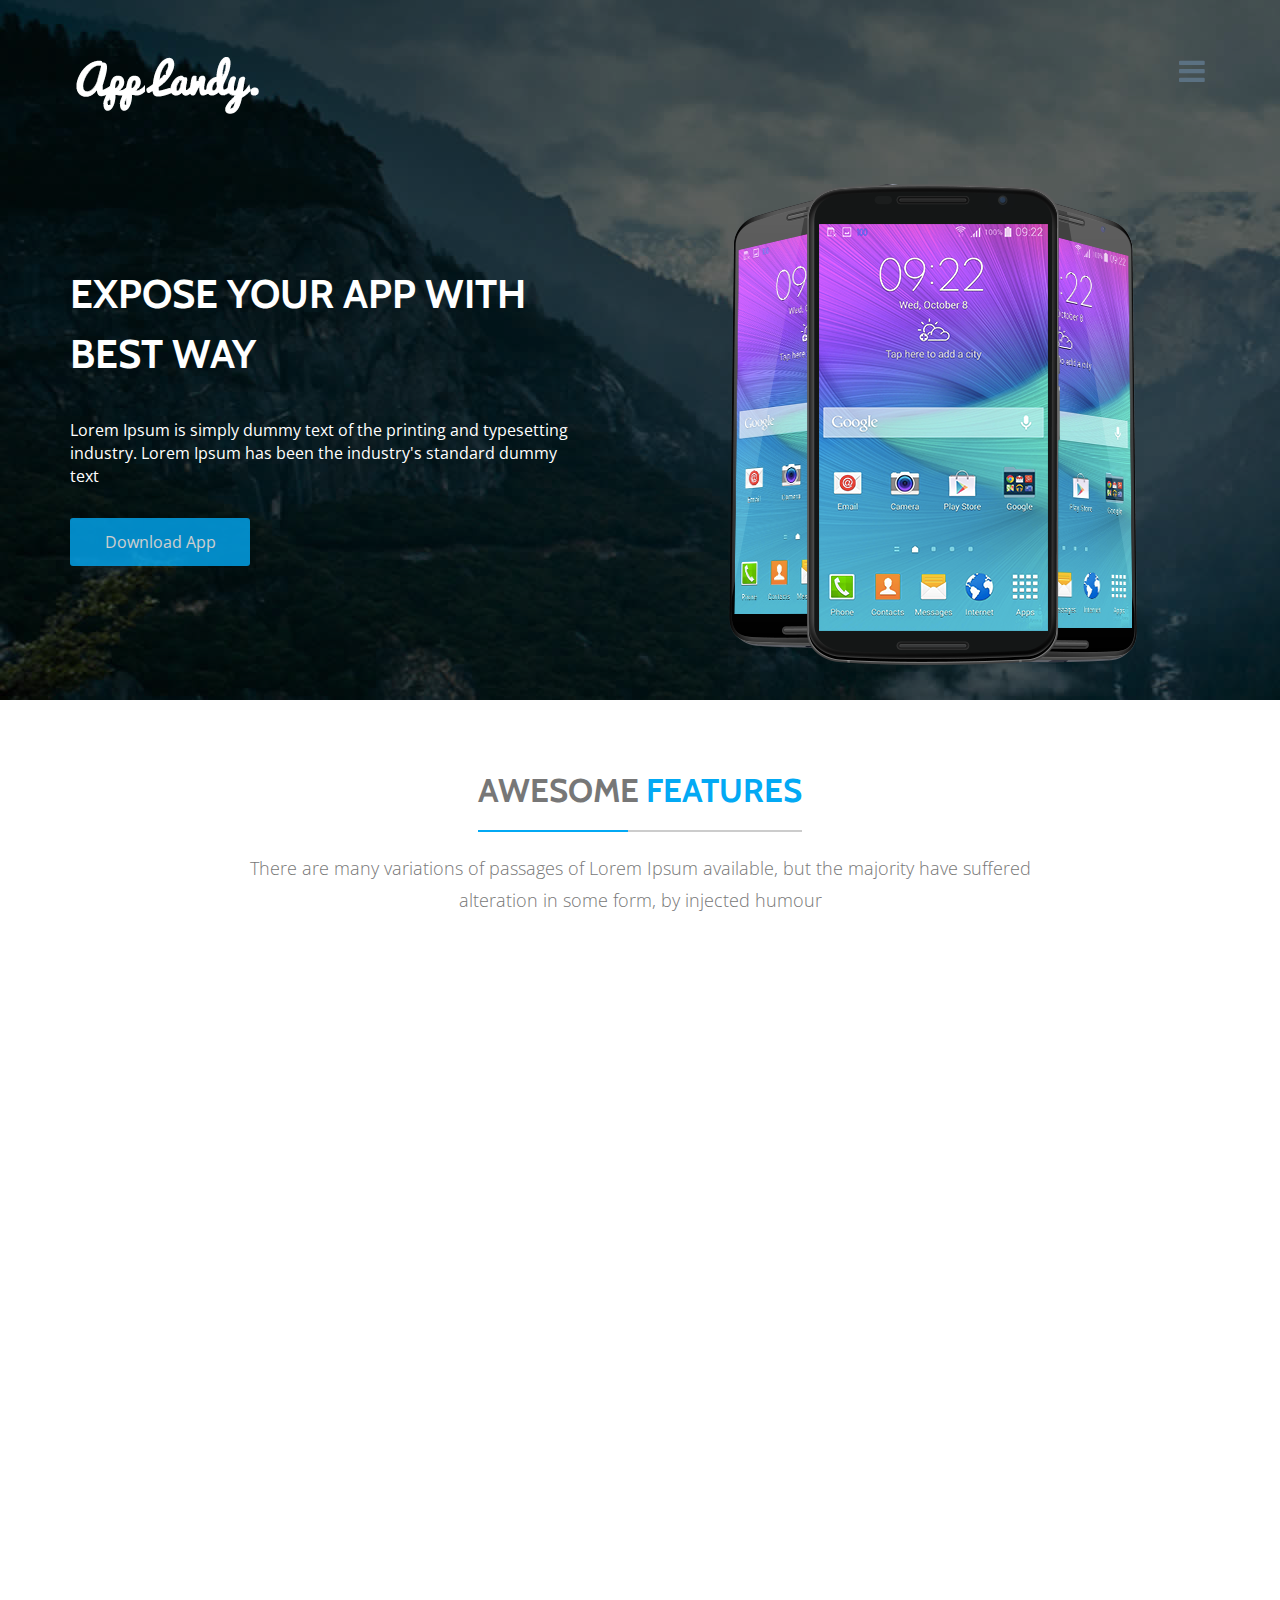
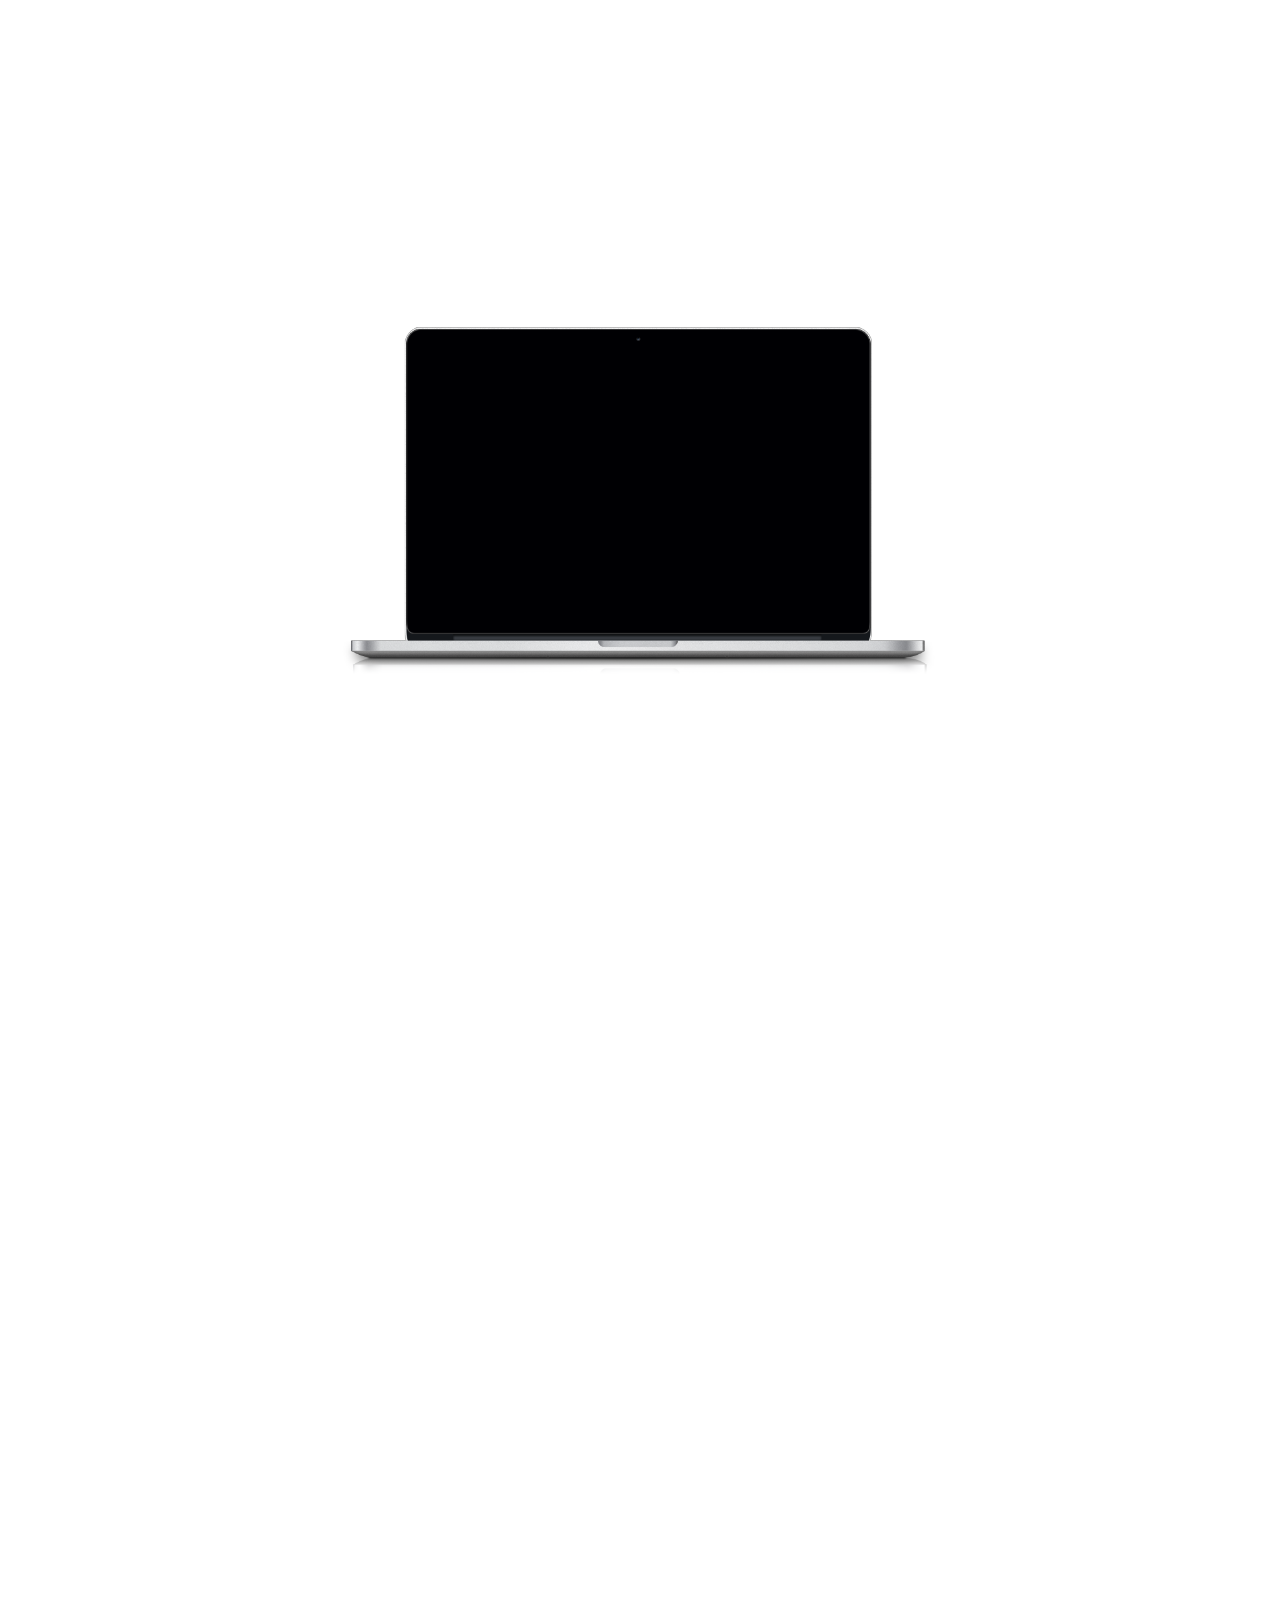
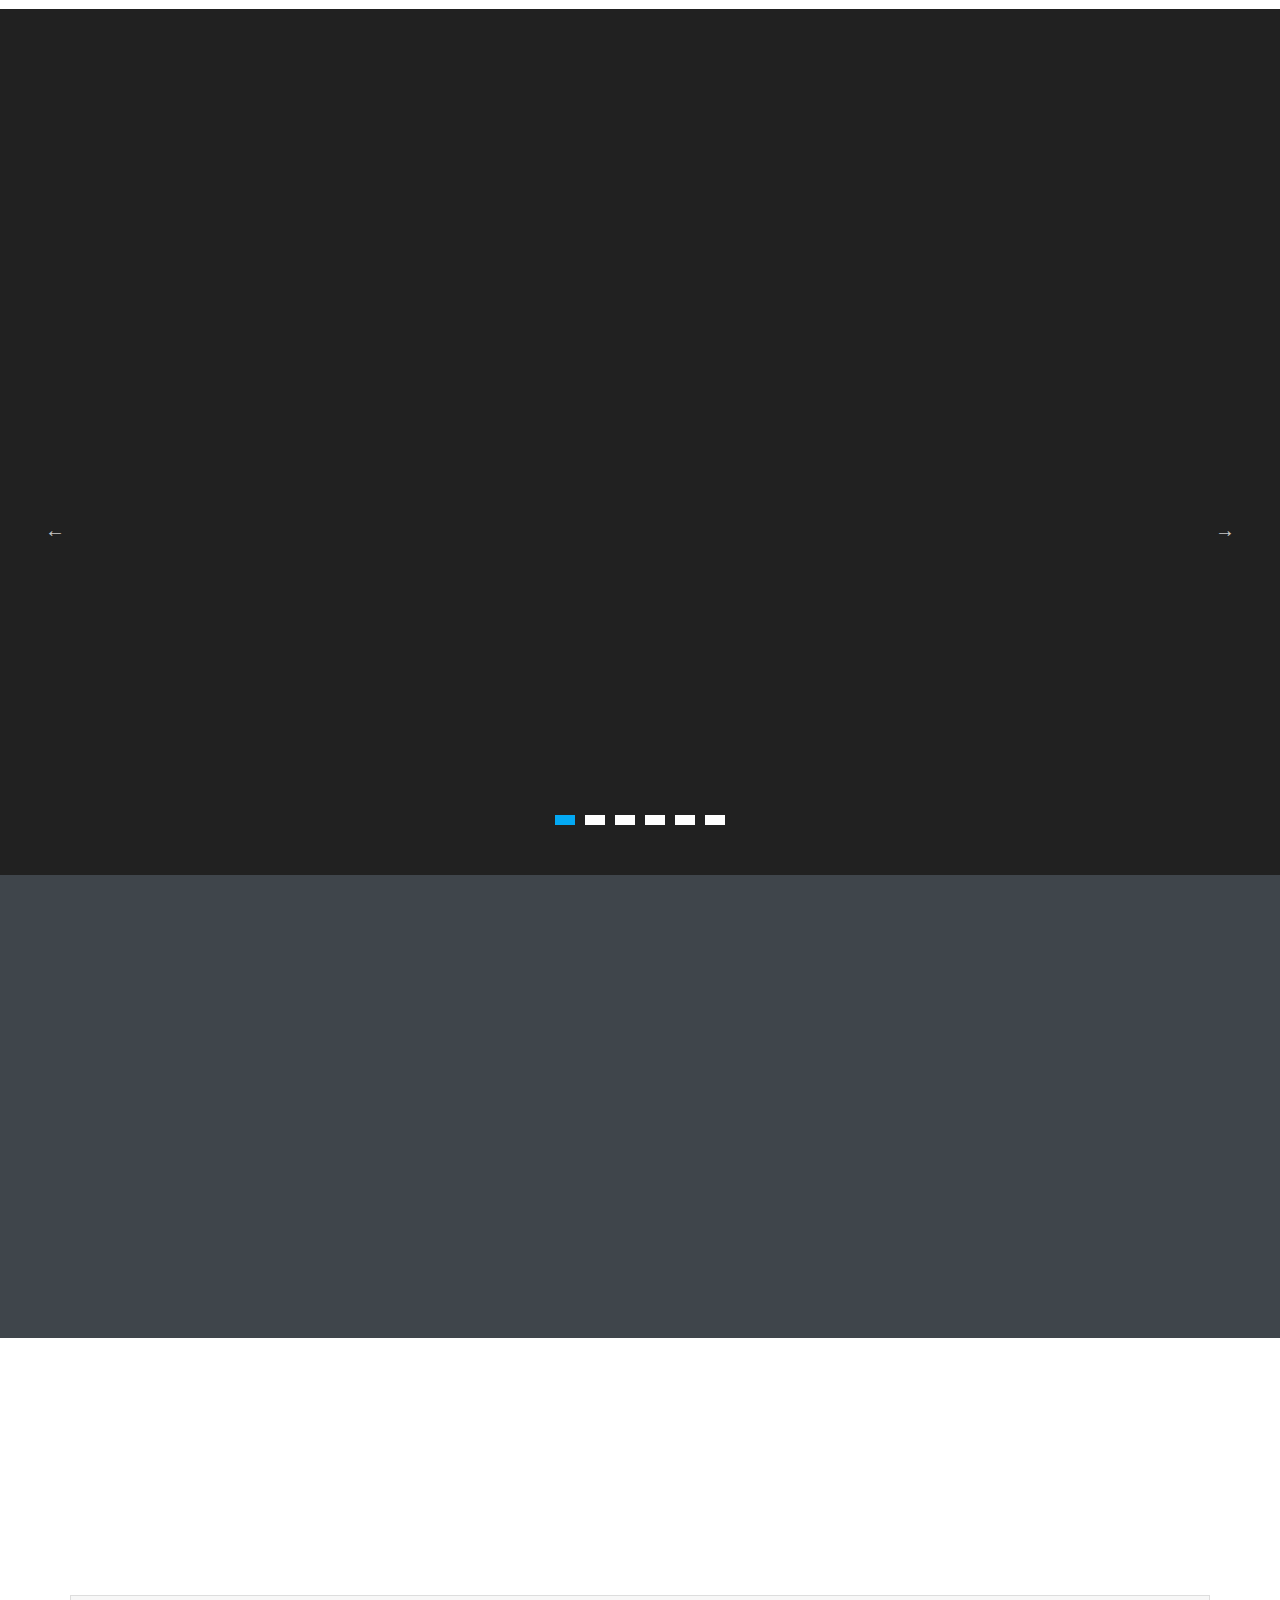
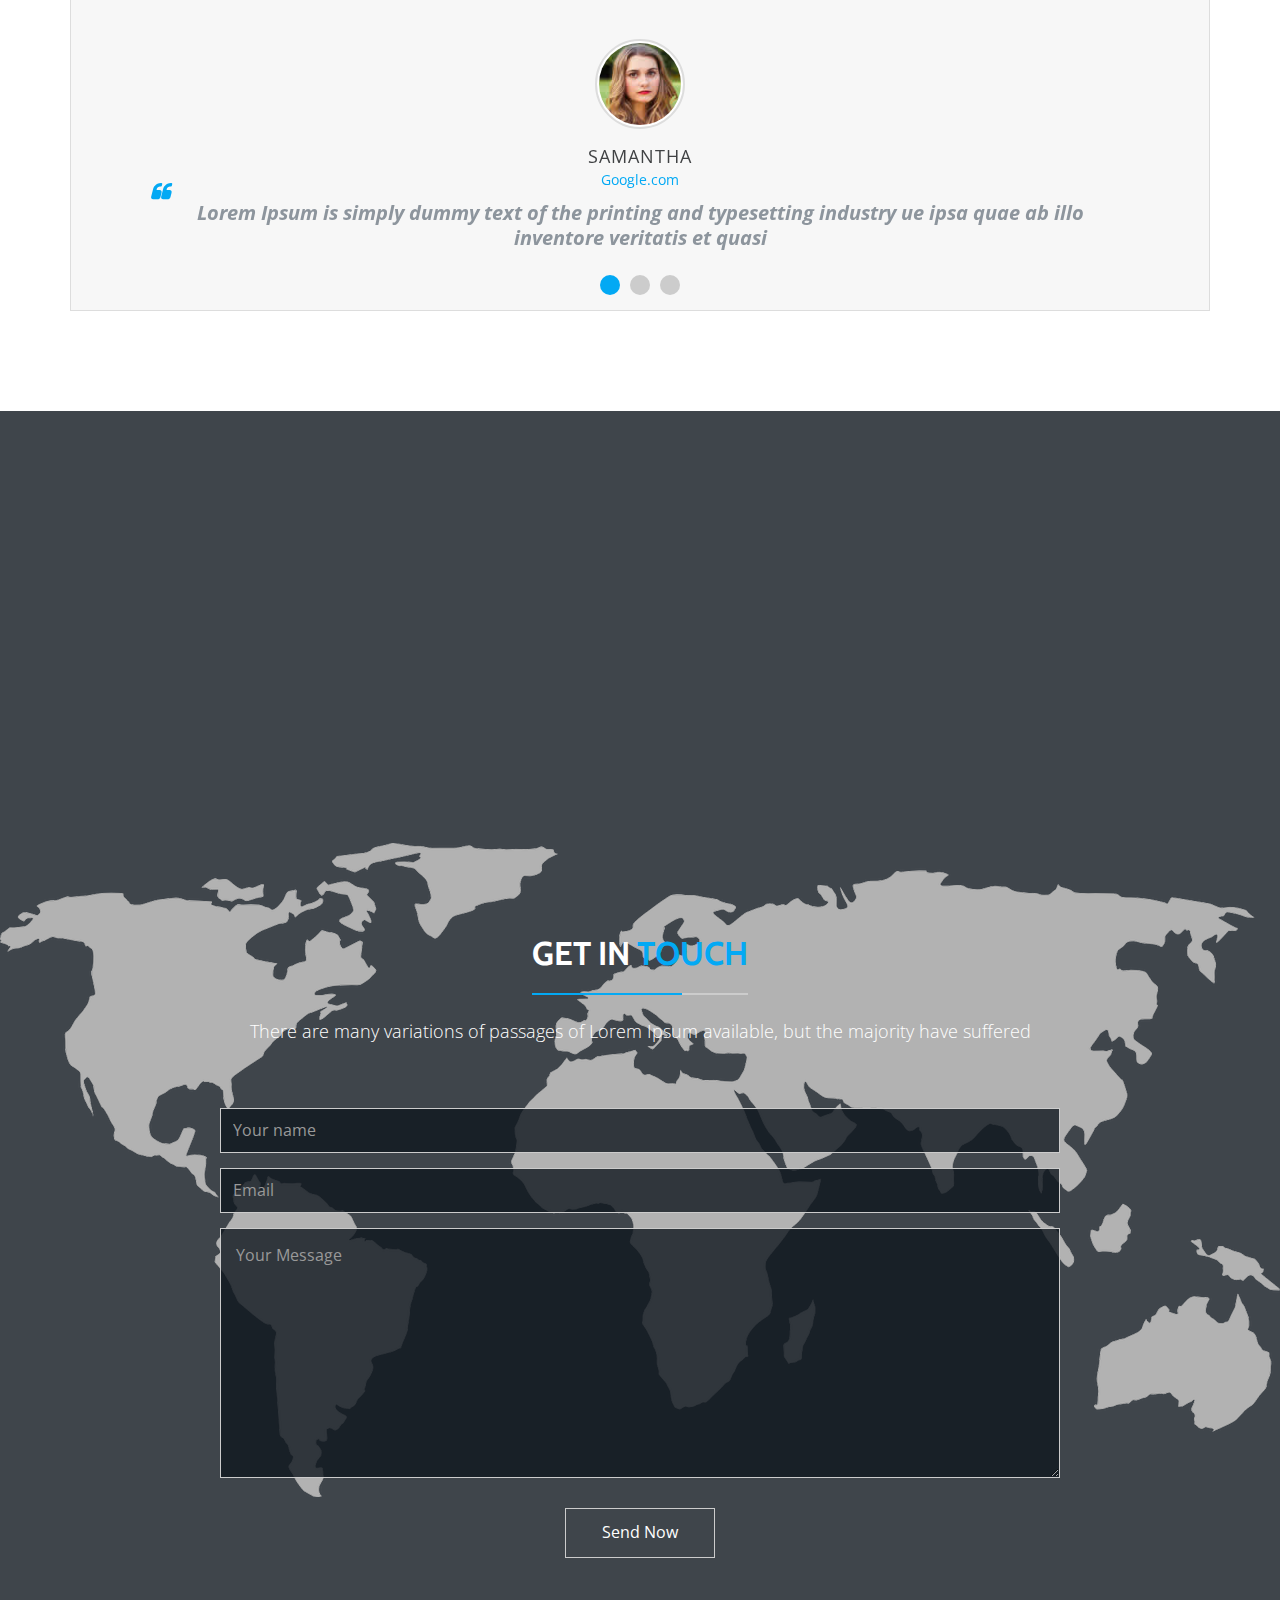
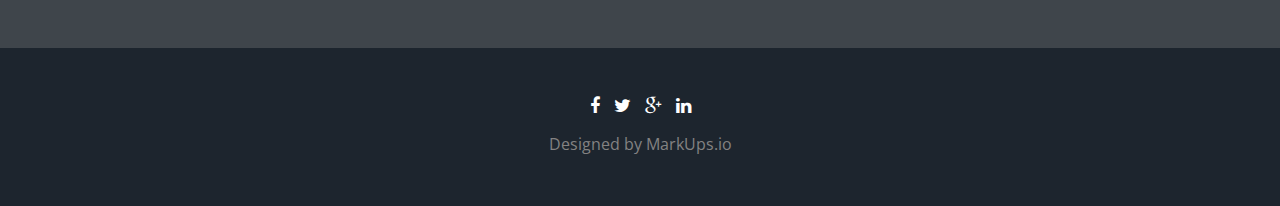
==== index.html @ a1ae4d7c "Pagina Base - Plantilla de RetroMath" ====
<!DOCTYPE html>
<html lang="en">
  <head>
    <meta charset="utf-8">
    <meta http-equiv="X-UA-Compatible" content="IE=edge">
    <meta name="viewport" content="width=device-width, initial-scale=1">
    <!-- The above 3 meta tags *must* come first in the head; any other head content must come *after* these tags -->
    <title>RetroMath: Home</title>
    <!-- Favicon -->
    <link rel="shortcut icon" type="image/icon" href="assets/images/favicon.ico"/>
    <!-- Font Awesome -->
    <link href="assets/css/font-awesome.css" rel="stylesheet">
    <!-- Bootstrap -->
    <link href="assets/css/bootstrap.css" rel="stylesheet">    
    <!-- Slick slider -->
    <link rel="stylesheet" type="text/css" href="assets/css/slick.css"/> 
    <!-- Fancybox slider -->
    <link rel="stylesheet" href="assets/css/jquery.fancybox.css" type="text/css" media="screen" /> 
    <!-- Animate css -->
    <link rel="stylesheet" type="text/css" href="assets/css/animate.css"/>  
     <!-- Theme color -->
    <link id="switcher" href="assets/css/theme-color/default-theme.css" rel="stylesheet">

    <!-- Main Style -->
    <link href="style.css" rel="stylesheet">

    <!-- Fonts -->

    <!-- Open Sans for body font -->
    <link href='https://fonts.googleapis.com/css?family=Open+Sans' rel='stylesheet' type='text/css'>
    <!-- Cabin for Title -->
    <link href='https://fonts.googleapis.com/css?family=Cabin' rel='stylesheet' type='text/css'>
    <!-- Pacifico for Logo   -->
    <link href='https://fonts.googleapis.com/css?family=Pacifico' rel='stylesheet' type='text/css'>
    <!-- HTML5 shim and Respond.js for IE8 support of HTML5 elements and media queries -->
    <!-- WARNING: Respond.js doesn't work if you view the page via file:// -->
    <!--[if lt IE 9]>
      <script src="https://oss.maxcdn.com/html5shiv/3.7.2/html5shiv.min.js"></script>
      <script src="https://oss.maxcdn.com/respond/1.4.2/respond.min.js"></script>
    <![endif]-->
  </head>
  <body>  

  <!-- BEGAIN PRELOADER -->
  <div id="preloader">
    <div id="status">&nbsp;</div>
  </div>
  <!-- END PRELOADER -->

  
  <!-- Start menu area -->
  <div class="nav-area">      
    <a id="menu-btn" href="#"><i class="fa fa-bars"></i></a>
    <nav class="main-nav" id="main-menu">
      <span class="fa fa-remove" id="close"></span>
      <ul>  
        <li> <a href="#header"><i class="fa fa-home"></i><span>Home</span></a></li>
        <li><a href="#features"><i class="fa fa-server"></i><span>Features</span></a></li>
        <li><a href="#howit-works"><i class="fa fa-hourglass"></i><span>How it Works</span></a></li>
        <li><a href="#pricing-table"><i class="fa fa-usd"></i><span>Pricing</span></a></li>
        <li><a href="#screenshot"><i class="fa fa-image"></i><span>Screenshots</span></a></li>
        <li><a href="#download-app"><i class="fa fa-download"></i><span>Download</span></a></li>
        <li><a href="#testimonial"><i class="fa fa-certificate"></i><span>Testimonials</span></a></li>
        <li><a href="#contact"><i class="fa fa-envelope-o"></i><span>Contact</span></a></li>          
      </ul>      
    </nav>
  </div>  
  <!-- End menu area -->

  <!-- Start header section --> 
  <header id="header">
    <div class="header-inner">
      <!-- Header image -->
      <img src="assets/images/header-bg.jpg" alt="img">
      <div class="overlay">
        <div class="header-content">
          <div class="container">
            <div class="row">
              <div class="col-md-12">
                <div class="header-top">
                  <!-- Start logo area -->
                  <div class="logo-area">
                    <!-- Image based logo -->
                    <a class="logo" href="index.html"><img src="assets/images/logo.png" alt="logo"></a>
                    <!-- Text based logo -->
                    <!-- <a class="logo" href="index.html">App Landy.</a> -->
                  </div>
                  <!-- End logo area -->                 
                </div>
              </div>
              <div class="col-md-12">
                <div class="header-bottom">
                <div class="row">
                  <div class="col-md-6 col-sm-6">
                    <div class="header-bottom-left">
                      <h1>Expose Your App with best way</h1>
                      <p>Lorem Ipsum is simply dummy text of the printing and typesetting industry. Lorem Ipsum has been the industry's standard dummy text</p>
                      <a class="download-btn" href="#">Download App</a>
                    </div>
                  </div>
                  <div class="col-md-6 col-sm-6">
                    <div class="header-bottom-right">
                      <!-- <img src="assets/images/iphone-group1.png" alt="iphone grpup img"> -->
                      <img src="assets/images/Nexus-6-MockUp-group.png" alt="iphone grpup img">
                    </div>
                  </div>
                </div>
                </div>
              </div>
            </div>
          </div>
        </div>
      </div>      
    </div>
  </header>
  <!-- End header section --> 

  <!-- Start Features -->
  <section id="features">
    <div class="container">
      <div class="row">
        <div class="col-md-12">
          <div class="title-area">
            <h2 class="title">Awesome <span>Features</span></h2>
            <p>There are many variations of passages of Lorem Ipsum available, but the majority have suffered alteration in some form, by injected humour</p>
          </div>
        </div>
        <div class="col-md-12">
          <div class="features-area">
            <div class="row">
              <!-- Start features left -->
              <div class="col-md-4">
                <div class="features-left">
                  <ul class="features-list features-list-left">
                    <li class="wow fadeInLeft" data-wow-duration="0.5s" data-wow-delay="0.5s">
                      <i class="fa fa-desktop"></i>
                      <div class="features-content">
                        <h4>Bootstrap 3.3</h4>
                        <p>Lorem Ipsum is simply dummy text of the printing and typesetting</p>
                      </div>
                    </li>
                    <li class="wow fadeInLeft" data-wow-duration="0.75s" data-wow-delay="0.75s">
                      <i class="fa fa-edit"></i>
                      <div class="features-content">
                        <h4>Easy to Customize</h4>
                        <p>Lorem Ipsum is simply dummy text of the printing and typesetting</p>
                      </div>
                    </li>
                    <li class="wow fadeInLeft" data-wow-duration="1s" data-wow-delay="1s">
                      <i class="fa fa-object-ungroup"></i>
                      <div class="features-content">
                        <h4>Creative Design</h4>
                        <p>Lorem Ipsum is simply dummy text of the printing and typesetting</p>
                      </div>
                    </li>
                    <li class="wow fadeInLeft" data-wow-duration="1s" data-wow-delay="1s">
                      <i class="fa fa-flask"></i>
                      <div class="features-content">
                        <h4>Easy to Use</h4>
                        <p>Lorem Ipsum is simply dummy text of the printing and typesetting</p>
                      </div>
                    </li>
                  </ul>
                </div>
              </div>
              <!-- End features left -->
              <!-- Start features img -->
              <div class="col-md-4">
                <div class="feature-img wow fadeInUp">
                  <img src="assets/images/nexus-6-single.png" alt="iPhone mockup">
                </div>
              </div>
              <!-- End features img -->
              <!-- Start features right -->
              <div class="col-md-4">
                <div class="features-right">
                  <ul class="features-list features-list-right">
                    <li class="wow fadeInRight" data-wow-duration="0.5s" data-wow-delay="0.5s">
                      <i class="fa fa-rocket"></i>
                      <div class="features-content">
                        <h4>Premium Quality</h4>
                        <p>Lorem Ipsum is simply dummy text of the printing and typesetting</p>
                      </div>
                    </li>
                    <li class="wow fadeInRight" data-wow-duration="0.75s" data-wow-delay="0.75s">
                      <i class="fa fa-cogs"></i>
                      <div class="features-content">
                        <h4>Different Colors</h4>
                        <p>Lorem Ipsum is simply dummy text of the printing and typesetting</p>
                      </div>
                    </li>
                    <li class="wow fadeInRight" data-wow-duration="1s" data-wow-delay="1s">
                      <i class="fa fa-heart"></i>
                      <div class="features-content">
                        <h4>User Friendly</h4>
                        <p>Lorem Ipsum is simply dummy text of the printing and typesetting</p>
                      </div>
                    </li>
                    <li class="wow fadeInRight" data-wow-duration="1s" data-wow-delay="1s">
                      <i class="fa fa-support"></i>
                      <div class="features-content">
                        <h4>24/7 Support</h4>
                        <p>Lorem Ipsum is simply dummy text of the printing and typesetting</p>
                      </div>
                    </li>
                  </ul>
                </div>
              </div>   
              <!-- End features right -->                 
            </div>
          </div>
        </div>
      </div>
    </div>
  </section>
  <!-- End Features -->

  <!-- Start how it works -->
  <section id="howit-works">
    <div class="howit-works-area">
      <div class="container">
        <div class="row">
          <div class="col-md-12">
            <div class="title-area wow fadeInLeft">
              <h2 class="title">How it <span>Works</span></h2>
              <p>There are many variations of passages of Lorem Ipsum available, but the majority have suffered alteration in some form, by injected humour</p>
            </div>
          </div>  
          <div class="col-md-12">
            <div class="howit-works-video">
              <iframe src="https://player.vimeo.com/video/33790882" width="428" height="276" frameborder="0" webkitallowfullscreen mozallowfullscreen allowfullscreen></iframe>                  
            </div>
          </div>
          </div>
        </div>
      </div>
    </div>
  </section>
  <!-- End how it works -->

  <!-- start pricing table -->
  <section id="pricing-table">
    <div class="container">
      <div class="row">
        <div class="col-md-12">
          <div class="title-area wow fadeInLeft">
            <h2 class="title">Pricing <span>Plans</span></h2>
            <p>There are many variations of passages of Lorem Ipsum available, but the majority have suffered alteration in some form, by injected humour</p>
          </div>
        </div>
        <div class="col-md-12">
          <div class="pricing-table-content">
            <div class="row">
              <!-- Start single plan -->
              <div class="col-md-3 col-sm-6">                    
                <div class="single-plan wow fadeInUp" data-wow-duration="0.5s" data-wow-delay="0.5s">
                  <div class="single-plan-head">
                    <h5>Startup</h5>
                    <p>$20/<span>month</span></p>
                  </div>
                  <div class="single-plan-content">
                    <ul>
                      <li>5GB Space</li>
                      <li>10GB Bandwidth</li>
                      <li class="delete">15 Email Account</li>
                      <li class="delete">Integration with WordPress</li>
                      <li class="delete">Unlimited Support</li>
                    </ul>
                  </div>
                  <div class="single-plan-bottom">
                    <a class="signup-btn" href="http://mixdesigns.net">Sign Up</a>
                  </div>
                </div>
              </div>
              <!-- End single plan -->
              <!-- Start single plan -->
              <div class="col-md-3 col-sm-6">
                <div class="single-plan wow fadeInUp" data-wow-duration="0.75s" data-wow-delay="0.75s">
                  <div class="single-plan-head">
                    <h5>Pro</h5>
                    <p>$35/<span>month</span></p>
                  </div>
                  <div class="single-plan-content">
                    <ul>
                      <li>5GB Space</li>
                      <li>10GB Bandwidth</li>
                      <li>15 Email Account</li>
                      <li class="delete">Integration with WordPress</li>
                      <li class="delete">Unlimited Support</li>
                    </ul>
                  </div>
                  <div class="single-plan-bottom">
                    <a class="signup-btn" href="#">Sign Up</a>
                  </div>
                </div>
              </div>
              <!-- End single plan -->
              <!-- Start single plan -->
              <div class="col-md-3 col-sm-6">
                <div class="single-plan feature-price wow fadeInUp" data-wow-duration="1s" data-wow-delay="1s">
                  <div class="single-plan-head">
                    <h5>Business</h5>
                    <p>$50/<span>month</span></p>
                  </div>
                  <div class="single-plan-content">
                    <ul>
                      <li>5GB Space</li>
                      <li>10GB Bandwidth</li>
                      <li>15 Email Account</li>
                      <li>Integration with WordPress</li>
                      <li class="delete">Unlimited Support</li>
                    </ul>
                  </div>
                  <div class="single-plan-bottom">
                    <a class="signup-btn" href="#">Sign Up</a>
                  </div>
                </div>
              </div>
              <!-- End single plan -->
              <!-- Start single plan -->
              <div class="col-md-3 col-sm-6">
                <div class="single-plan wow fadeInUp" data-wow-duration="1.25s" data-wow-delay="1.25s">
                  <div class="single-plan-head">
                    <h5>Advanced</h5>
                    <p>$75/<span>month</span></p>
                  </div>
                  <div class="single-plan-content">
                    <ul>
                      <li>5GB Space</li>
                      <li>10GB Bandwidth</li>
                      <li>15 Email Account</li>
                      <li>Integration with WordPress</li>
                      <li>Unlimited Support</li>
                    </ul>
                  </div>
                  <div class="single-plan-bottom">
                    <a class="signup-btn" href="#">Sign Up</a>
                  </div>
                </div>
              </div>
              <!-- End single plan -->
            </div>
          </div>
        </div>
      </div>
    </div>
  </section>
  <!-- End pricing table -->

  <!-- Start screenshot -->
  <section id="screenshot">
    <div class="container">
      <div class="row">
        <div class="col-md-12">
          <div class="title-area wow fadeInUp">
            <h2 class="title">App <span>Screenshots</span></h2>
            <p>There are many variations of passages of Lorem Ipsum available, but the majority have suffered alteration in some form, by injected humour</p>
          </div>
        </div>
        <div class="col-md-12">
          <div class="screenshots-area">
            <ul class="screenshots-slide">
              <li class="col-md-3 wow fadeInLeft">
               <a class="fancybox" data-fancybox-group="gallery" href="assets/images/app-screenshot-popup.jpg"><img src="assets/images/app-screenshot.jpg" alt="app screenshot">
                  <div class="view-btn-area">
                    <span class="fa fa-search view-btn"></span>
                  </div>
               </a>
              </li>
               <li class="col-md-3 wow fadeInLeft">
                 <a class="fancybox" data-fancybox-group="gallery" href="assets/images/app-screenshot-popup.jpg"><img src="assets/images/app-screenshot.jpg" alt="app screenshot">
                    <div class="view-btn-area">
                      <span class="fa fa-search view-btn"></span>
                    </div>
                 </a>
              </li>
               <li class="col-md-3 wow fadeInLeft">
                 <a class="fancybox" data-fancybox-group="gallery" href="assets/images/app-screenshot-popup.jpg"><img src="assets/images/app-screenshot.jpg" alt="app screenshot">
                  <div class="view-btn-area">
                    <span class="fa fa-search view-btn"></span>
                  </div>
               </a>
              </li>
               <li class="col-md-3 wow fadeInLeft">
                 <a class="fancybox" data-fancybox-group="gallery" href="assets/images/app-screenshot-popup.jpg"><img src="assets/images/app-screenshot.jpg" alt="app screenshot">
                  <div class="view-btn-area">
                    <span class="fa fa-search view-btn"></span>
                  </div>
               </a>
              </li>
              <li class="col-md-3 wow fadeInLeft">
                 <a class="fancybox" data-fancybox-group="gallery" href="assets/images/app-screenshot-popup.jpg"><img src="assets/images/app-screenshot.jpg" alt="app screenshot">
                  <div class="view-btn-area">
                    <span class="fa fa-search view-btn"></span>
                  </div>
               </a>
              </li>
               <li class="col-md-3 wow fadeInLeft">
                 <a class="fancybox" data-fancybox-group="gallery" href="assets/images/app-screenshot-popup.jpg"><img src="assets/images/app-screenshot.jpg" alt="app screenshot">
                  <div class="view-btn-area">
                    <span class="fa fa-search view-btn"></span>
                  </div>
               </a>
              </li>
               <li class="col-md-3 wow fadeInLeft">
                 <a class="fancybox" data-fancybox-group="gallery" href="assets/images/app-screenshot-popup.jpg"><img src="assets/images/app-screenshot.jpg" alt="app screenshot">
                  <div class="view-btn-area">
                    <span class="fa fa-search view-btn"></span>
                  </div>
               </a>
              </li>
               <li class="col-md-3 wow fadeInLeft">
                 <a class="fancybox" data-fancybox-group="gallery" href="assets/images/app-screenshot-popup.jpg"><img src="assets/images/app-screenshot.jpg" alt="app screenshot">
                  <div class="view-btn-area">
                    <span class="fa fa-search view-btn"></span>
                  </div>
               </a>
              </li>
            </ul>
          </div>
        </div>
      </div>
    </div>
  </section>
  <!-- End screenshot -->

  <!-- Start download app -->
  <section id="download-app">
    <div class="download-overlay">
      <div class="container">
        <div class="row">
          <div class="col-md-12">
            <div class="title-area wow fadeInUp">
              <h2 class="title">Download <span>App</span></h2>
              <p>There are many variations of passages of Lorem Ipsum available, but the majority have suffered alteration in some form, by injected humour</p>
            </div>
          </div>
          <!-- Start download app content -->
          <div class="col-md-12">
            <div class="download-app-content">
              <!-- Start single download -->
              <a class="single-download wow fadeInLeft" data-wow-duration="0.5s" data-wow-delay="0.5s" href="#">
                <div class="download-icon">
                  <i class="fa fa-windows"></i>
                </div>
                <div class="download-content">
                  <p>Available on the</p>
                  <span>Windows Store</span>
                </div>
              </a>
              <!-- Start single download -->
              <a class="single-download wow fadeInLeft" data-wow-duration="0.75s" data-wow-delay="0.75s" href="#">
                <div class="download-icon">
                  <i class="fa fa-play"></i>
                </div>
                <div class="download-content">
                  <p>Available on the</p>
                  <span>Play Store</span>
                </div>
              </a>
              <!-- Start single download -->
              <a class="single-download wow fadeInLeft" data-wow-duration="1s" data-wow-delay="1s" href="#">
                <div class="download-icon">
                  <i class="fa fa-apple"></i>
                </div>
                <div class="download-content">
                  <p>Available on the</p>
                  <span>Apple Store</span>
                </div>
              </a>
            </div>
          </div>
        </div>
      </div>
    </div>
  </section>
  <!-- End download app -->

  <!-- Start testimonial -->
  <section id="testimonial">
    <div class="container">
      <div class="row">
        <div class="col-md-12">
          <div class="title-area wow fadeInLeft">
            <h2 class="title">Clients <span>Feedback</span></h2>
            <p>There are many variations of passages of Lorem Ipsum available, but the majority have suffered alteration in some form, by injected humour</p>
          </div>
        </div>
        <div class="col-md-12">
          <div class="testimonial-slider">
            <!-- single slide -->
            <div class="testimonial-single-slide">               
              <img class="testi-avatar" src="assets/images/testi1.jpg" alt="testimonial img">
              <p class="testi-name">Samantha</p>
              <p class="testi-company">Google.com</p>
              <p class="testi-text">Lorem Ipsum is simply dummy text of the printing and typesetting industry ue ipsa quae ab illo inventore veritatis et quasi</p>
            </div>
            <!-- single slide -->
            <div class="testimonial-single-slide">               
              <img class="testi-avatar" src="assets/images/testi3.jpg" alt="testimonial img">
              <p class="testi-name">Alexander</p>
              <p class="testi-company">Twitter.com</p>
              <p class="testi-text">Lorem Ipsum is simply dummy text of the printing and typesetting industry ue ipsa</p>
            </div>
            <!-- single slide -->
            <div class="testimonial-single-slide">               
              <img class="testi-avatar" src="assets/images/testi2.jpg" alt="testimonial img">
              <p class="testi-name">Victoria</p>
              <p class="testi-company">Facebook.com</p>
              <p class="testi-text">Lorem Ipsum is simply dummy text of the printing and typesetting industry ue ipsa</p>
            </div>
          </div>
        </div>
      </div>
    </div>      
  </section>
  <!-- End testimonial -->

  <!-- Start subscribe -->
  <section id="subscribe">
    <div class="download-overlay">
      <div class="container">
        <div class="row">
          <div class="col-md-12">
            <div class="title-area wow fadeInUp">
              <h2 class="title">Subscribe Our <span>Newsletter</span></h2>
              <p>There are many variations of passages of Lorem Ipsum available, but the majority have suffered alteration in some form, by injected humour</p>
            </div>
          </div>
          <!-- Start download app content -->
          <div class="col-md-12">
            <div class="subscribe-content wow fadeInLeft">
              <form action="" class="subcr-form">
                <i class="fa fa-envelope-o"></i>
                <input type="text" name="" id="" placeholder="Type your mail address..">
                <button type="submit" class="subcr-btn">Subscribe</button>
              </form>
            </div>
          </div>
        </div>
      </div>
    </div>
  </section>
  <!-- End download app -->

  <!-- Start contact -->
  <section id="contact">
    <div class="container">
      <div class="row">
        <div class="col-md-12">
          <div class="title-area">
              <h2 class="title">Get in <span>Touch</span></h2>
              <p>There are many variations of passages of Lorem Ipsum available, but the majority have suffered</p>
          </div>
        </div>
        <div class="col-md-12">
          <div class="contact-area">
            <form action="" class="contact-form">
              <div class="form-group">                  
                <input type="text" class="form-control" placeholder="Your name">
              </div>
              <div class="form-group">                  
                <input type="email" class="form-control" placeholder="Email">
              </div>
              <div class="form-group">                  
                <textarea class="form-control" rows="3" placeholder="Your Message"></textarea>
              </div>
              <div class="send-area">
                <button type="submit" class="send-btn">Send Now</button>
              </div>  
            </form>
          </div>
        </div>
      </div>
    </div>
  </section>
  <!-- End contact -->

  <!-- Start footer -->
  <footer id="footer">
    <div class="container">
      <div class="row">
        <div class="col-md-12">
          <div class="footer-social">
            <a href="#"><i class="fa fa-facebook"></i></a>
            <a href="#"><i class="fa fa-twitter"></i></a>
            <a href="#"><i class="fa fa-google-plus"></i></a>
            <a href="#"><i class="fa fa-linkedin"></i></a>
          </div>
          <div class="footer-text">
            <p>Designed by <a href="http://www.markups.io/">MarkUps.io</a></p>
          </div>
        </div>
      </div>
    </div>
  </footer>
  <!-- End -->


  <!-- jQuery library -->
  <script src="https://ajax.googleapis.com/ajax/libs/jquery/1.11.3/jquery.min.js"></script>    
  <!-- Include all compiled plugins (below), or include individual files as needed -->
  <!-- Bootstrap -->
  <script src="assets/js/bootstrap.js"></script>
  <!-- Slick Slider -->
  <script type="text/javascript" src="assets/js/slick.js"></script>   
  <!-- Add fancyBox -->        
  <script type="text/javascript" src="assets/js/jquery.fancybox.pack.js"></script>
  <!-- Wow animation -->
  <script type="text/javascript" src="assets/js/wow.js"></script> 
  <!-- Off-canvas Menu -->   
  <script src="assets/js/classie.js"></script>
 
  <!-- Custom js -->
  <script type="text/javascript" src="assets/js/custom.js"></script>
    
  </body>
</html>
---- assets/css/theme-color/default-theme.css ----
/*=======================================
Template Design By MarkUps.
Author URI : http://www.markups.io/
========================================*/

.menu-wrap li a:hover,
.menu-wrap li a:focus {
  color: #03a9f4;
}

.download-btn{
  background-color: #03a9f4;
}

.main-nav a:hover,
.main-nav a:focus {
  color: #03a9f4;
}

.main-nav a:active {
  color: #03a9f4;
}

.title-area .title span{
  color: #03a9f4;
}

.title-area .title::before {
  background-color: #03a9f4;
}

.features-list li:hover .features-content h4{
  color: #03a9f4;
}

.features-list li:hover .fa{
  background-color: #03a9f4;  
}

.features-list i:hover{
  background-color: #03a9f4;
  color: #fff;
}

.feature-price .single-plan-head{
  background-color: #03a9f4;
}

.single-plan-head p > span {
  color: #03a9f4; 
}

.single-plan-bottom .signup-btn {
  background-color: #03a9f4;
}

.screenshots-slide li a:hover{
  border-color: #03a9f4;  
}

.screenshots-slide .slick-dots li button:hover,
.screenshots-slide .slick-dots li.slick-active button {
  background-color: #03a9f4;  
}

.single-download:hover,
.single-download:focus{
  background-color: #03a9f4;
}

.testi-company{
  color: #03a9f4;  
}

.testi-text:before{  
  color: #03a9f4;
}

.testimonial-slider .slick-dots li.slick-active {
  background-color: #03a9f4; 
}

.subcr-form i {
  color: #03a9f4;  
}

.subcr-form .subcr-btn {
  background-color: #03a9f4;
}

.contact-form .form-control:focus {
  border-color: #03a9f4;
}

.send-btn:hover,
.send-btn:focus{
  background-color: #03a9f4;
}

.home-btn a:hover,
.home-btn a:focus{
  color: #03a9f4; 
}

/*=======================================
Template Design By MarkUps.
Author URI : http://www.markups.io/
========================================*/
---- style.css ----
/*

Template Name: App Landy
Author: MarkUps
Author URI: http://www.markups.io/
Description: App Landy - Single page App Landing HTML5 Template.
Version: 1.0
Tags: light, white, single page, multipurpose, one page, custom-colors, Bootstrap, responsive, html5, css3

*/


/* Table of Content
==================================================
#BASIC TYPOGRAPHY
#HEADER	
#MENU 
#FEATURES
#HOW IT WORKS
#PRICING TABLE  
#SCREENSHOT
#DOWNLOAD
#TESTIMONIAL
#PRICING TABLE
#TESTIMONIAL
#SUBSCRIBE
#CONTACT
#FOOTER
#ERROR PAGE
#RESPONSIVE STYLE
*/


/*--------------------*/
/* BASIC TYPOGRAPHY */
/*--------------------*/

body,html{
  	overflow-x:hidden;  	
}

body {
	font-family: 'Open Sans', sans-serif;
	font-size: 16px;
	overflow-x: hidden !important;
	color: #838282;
}

ul{
	padding: 0;
	margin: 0;
	list-style: none;
}

a{ 
	text-decoration: none;
	color: #2f2f2f;  
}

a:focus{
	outline: none;
	text-decoration: none;
}

h1,h2,h3,h4,h5,h6{
	font-family: 'Cabin', sans-serif;
}

h2 {
	color: #fff;  
	font-size: 30px;
	font-weight: 700;
	line-height: 40px;
	margin: 0;
	padding-bottom: 10px;  
}

img{
 border:none;
}

/* Preloader */

#preloader {
  position: fixed;
  top:0;
  left:0;
  right:0;
  bottom:0;
  background-color:#fff; /* change if the mask should have another color then white */
  z-index:99999; /* makes sure it stays on top */ 
}

#status {
  width:200px;
  height:200px;
  position:absolute;
  left:50%; /* centers the loading animation horizontally one the screen */
  top:50%; /* centers the loading animation vertically one the screen */
  background-image:url(assets/images/loader.gif); /* path to your loading animation */
  background-repeat:no-repeat;
  background-position:center;
  margin:-100px 0 0 -100px; /* is width and height divided by two */
}

/*--------------------*/
/* HEADER */
/*--------------------*/

#header{
	float: left;
	display: inline;
	width: 100%;
}


.header-inner{	
	display: inline;
	position: relative;
	float: left;	
	width: 100%;
}


.overlay{
	background-color: rgba(0, 0, 0, 0.6);
	height: 100%;
	left: 0;
	position: absolute;
	top: 0;
	width: 100%;
	z-index: 10;
}


.header-content {
	float: left;
	width: 100%;
	height: 100%;
	text-align: center;
}


.header-top {
	display: inline;
	float: left;
	padding-top: 50px;
	width: 100%;
}


.logo-area{
	display: inline;
	float: left;
}


.logo {
  color: #fff;
  font-family: "Pacifico",cursive;
  font-size: 40px;
  font-weight: bold;
}


.logo:hover,
.logo:focus{
	text-decoration: none;
	outline: none;
	color: #fff;
}


.menu-area{
	display: inline;	
}


.main-wrap{
	position: relative;
}


.header-bottom {
	display: inline;
	float: left;
	margin-top: 70px;
	width: 100%;
}


.header-bottom-left {
	display: inline;
	float: left;
	padding-top: 60px;
	padding-right: 50px;
	text-align: left;
	width: 100%;
}


.header-bottom-left h1 {
	color: #fff;
	font-size: 40px;
	font-weight: bold;
	line-height: 60px;
	text-transform: uppercase;
}


.header-bottom-left p {
	color: #fff;
	font-size: 16px;
	margin: 35px 0 0;
}


.download-btn{
	border-radius: 3px;
	color: #ffffff;
	display: block;
	float: left;
	font-size: 16px;
	height: 48px;
	line-height: 48px;
	margin-top: 30px;
	opacity: 0.8;
	text-align: center;
	width: 180px;
	-webkit-transition: all 0.5s ease 0s;;
	-o-transition: all 0.5s ease 0s;;
	transition: all 0.5s ease 0s;;
}


.download-btn:hover,
.download-btn:focus{
	text-decoration: none;
	outline: none;
	color: #fff;
	opacity: 1;
}


.header-bottom-right{
	display: inline;
	float: left;
	width: 100%;
}


/*--------------------*/
/* MENU */
/*--------------------*/


#close {
	color: #fff;
	cursor: pointer;
	font-size: 15px;
	font-weight: bold;
	height: 20px;
	position: absolute;
	right: 25px;
	text-align: center;
	top: 20px;
	width: 20px;
}


#menu-btn {
  color: #5b7182;
  font-size: 30px;
  position: fixed;
  right: 75px;
  top: 50px;
  z-index: 99;
}


.main-nav {
	background-color: #1d252e;
	position: fixed;
	padding-top: 50px;
	width: 260px;
	height: 100%;
	top: 0;
	right: -260px;
	z-index: 1000;
}


.main-nav ul li a {
	color: #5b7182;
	display: block;
	font-size: 16px;
	font-weight: 300;
	padding: 10px 35px;
	text-decoration: none;
	-webkit-transition: all 0.5s;
	-o-transition: all 0.5s;
	transition: all 0.5s;
}


.main-nav ul li > a > i {
  	padding-right: 10px;
}


.main-nav a:hover,
.main-nav a:focus {
	background: #182029;
}


.main-nav a:active {
	background: #182029;	
}


.main-nav.menu-open {
	right: 0px;
}


.cbp-spmenu-push {
	overflow-x: hidden;
	position: relative;
	left: 0;
}


.main-nav,
.cbp-spmenu-push {
	-webkit-transition: all 0.3s ease;
	-moz-transition: all 0.3s ease;
	transition: all 0.3s ease;
}


/*--------------------*/
/* FEATURES */
/*--------------------*/


#features{
	background-color: #fff;
	display: inline;
	float: left;
	padding: 70px 0;
	width: 100%;
}


.title-area {
	display: inline;
	float: left;
	padding: 0 150px;  
	text-align: center;
	width: 100%;
}


.title-area .title {
	border-bottom: 2px solid #ccc;
	color: #777;
	display: inline-block;
	font-size: 33px;
	font-weight: 700;
	padding-bottom: 20px;
	position: relative;
	text-transform: uppercase;
}


.title-area .title::before {
	content: "";
	height: 2px;
	left: 0;
	position: absolute;
	top: 60px;
	width: 150px;
}


.title-area p{
	color: #777777;
	font-size: 18px;
	font-weight: 300;
	line-height: 1.8;
	padding: 20px 0 30px;
}


.features-area{
	display: inline;
	float: left;
	margin-top: 20px;
	width: 100%;
}


.features-left {
	display: inline;
	float: left;  
	width: 100%;
}


.features-list li {
	float: left;
	padding: 25px 0;
	position: relative;
}


.features-list li:hover .fa{
	color: #fff;
}


.features-list li i{
	background-color: #777;	
	border-radius: 50%;
	color: #fff;
	display: block;
	font-size: 35px;
	height: 90px;
	line-height: 93px;
	margin: 20px auto;
	position: absolute;
	text-align: center;
	top: 10px;
	transition: all 0.5s ease 0s;
	width: 90px;
}


.features-list-left li i {
  	left: 0;
}


.features-list-left .features-content{
	padding-left: 115px;
}


.features-content{
	float: left;
	display: inline;
	width: 100%;
}


.features-content h4 { 
	font-size: 18px;
	text-transform: uppercase;
}


.features-content p{
	font-size: 15px;	
}


.feature-img {
	display: inline;
	float: left;
	padding: 0 30px;
	text-align: center;
	width: 100%;
}


.feature-img img {
  	width: 100%;
}


.features-right{
	display: inline;
	float: left;	
	width: 100%;	
}


.features-list-right li i {
  	right: 0;
}


.features-list-right .features-content{
	padding-right: 115px;
}


/*--------------------*/
/* HOW IT WORKS */
/*--------------------*/


#howit-works {
	background-attachment: fixed !important;
	background-image: url("assets/images/howit-works-bg.jpg");
	background-repeat: repeat;  
	background-size: cover;  
	color: #ffffff;
	display: inline;
	float: left;
	padding: 70px 0;
	width: 100%;
}


.howit-works-area{
	display: inline;
	float: left;
	width: 100%;
}


.howit-works-area .title{
	color: #fff;
}


.howit-works-area .title-area p{
	color: #fff;
}


.howit-works-video{
	background: rgba(0, 0, 0, 0) url("assets/images/macbook-pro.png") no-repeat scroll center 100% / 100% auto;
	margin: 0 auto;
	max-width: 700px;
	padding: 70px 0 60px;
	position: relative;
	z-index: 10;
}


.howit-works-video iframe {
	border: medium none;
	margin-bottom: 20px;
	margin-left: 135px;
	width: 428px;
}


/*--------------------*/
/* PRICING TABLE */
/*--------------------*/


#pricing-table {
	display: inline;
	float: left;
	width: 100%;
	padding: 70px 0;
}


.pricing-table-content {
	display: inline;
	float: left;
	margin-top: 20px;
	width: 100%;
}


.single-plan {
	display: inline;
	float: left;
	width: 100%;
	background-color: #f0f0f0 ;
	-webkit-transition: all 0.5s;
	-o-transition: all 0.5s;
	transition: all 0.5s;
}


.single-plan:hover{  
  	box-shadow: 0 2px 20px #ccc;
}


.feature-price .single-plan-head p>span{
	color: #fff;
}


.single-plan-head {
	background-color: #424242;
	display: inline;
	float: left;
	padding: 10px 5px;
	text-align: center;
	width: 100%;
}


.single-plan-head h5 {
	color: #fff;
	font-size: 30px;
	font-weight: bold;
	margin-bottom: 0;
	padding: 5px;
	text-transform: uppercase;
}


.single-plan-head p {
	color: #fff;
	font-size: 25px;
	font-weight: bold;
	line-height: 30px;
}


.single-plan-head p > span {
	font-weight: normal;
	font-size: 15px;
}


.single-plan-content {
	display: inline;
	float: left;
	width: 100%;
	padding: 0 15px;
}


.single-plan-content ul{
	text-align: center;
}


.single-plan-content ul li {
	border-bottom: 1px solid #fff;
	padding: 15px 10px;
}


.single-plan-content ul li.delete{	
	text-decoration: line-through;
}


.single-plan-content ul li:last-child{
	border: none;
}


.single-plan-bottom {
	display: inline;
	float: left;
	padding: 15px 15px 30px;
	text-align: center;
	width: 100%;
}


.single-plan-bottom .signup-btn {
	border-radius: 3px;
	border: 1px none transparent;
	color: #fff;
	display: inline-block;
	font-size: 18px;
	opacity: 0.8;
	padding: 15px 50px;
	text-decoration: none;
	-webkit-transition: all 0.5s;
	-o-transition: all 0.5s;
	transition: all 0.5s;
}


.single-plan-bottom .signup-btn:hover{
	border-color: 1px solid #fff;
	opacity: 1;
}


/*--------------------*/
/* SCREENSHOT */
/*--------------------*/


#screenshot{
	background-color: #212121;
	display: inline;
	float: left;
	padding: 70px 0;
	width: 100%;
}


#screenshot .title,
#screenshot .title-area p{
	color: #fff;
}


.screenshots-area{
	display: inline;
	float: left;
	margin-top: 20px;
	width: 100%;
}


.screenshots-slide{
	display: inline;
	float: left;
	width: 100%;
}


.screenshots-slide li{
	outline: none;
}


.screenshots-slide li a {
	border: 5px solid #fff;
	display: block;
	float: left;  
	position: relative;
	-webkit-transition: all 0.5s;
	-o-transition: all 0.5s;
	transition: all 0.5s;
}


.view-btn-area {
	display: none;
	background-color: rgba(0, 0, 0, 0.8);
	height: 100%;
	left: 0; 
	position: absolute;
	text-align: center;
	top: 0;
	opacity: 0;
	width: 100%;
	-webkit-transition: all 0.5s;
	-o-transition: all 0.5s;
	transition: all 0.5s;
}


.view-btn {	
	color: #fff;
	font-size: 35px;  
	margin-top: 215px;	
}


.screenshots-slide li a:hover .view-btn-area{	
	display: block;
	opacity: 1;
}


.screenshots-slide .slick-dots li button {
  background-color: #fff;
  border: 0 none; 
  outline: none;
  height: 4px;  
  padding: 5px;
  width: 20px;
}


.screenshots-slide .slick-dots li button::before {
  display: none;
}


.screenshots-slide .slick-dots {
  bottom: -60px; 
}


/*--------------------*/
/* DOWNLOAD */
/*--------------------*/


#download-app {
  background-attachment: fixed !important;
  background-image: url("assets/images/download-bg.jpg");
  background-repeat: repeat;
  background-size: cover;
  color: #ffffff;
  display: inline;
  float: left;
  width: 100%;
}


.download-overlay {
  background: rgba(15, 22, 30, 0.8) none repeat scroll 0 0;
  color: #ffffff;
  display: inline;
  float: left;
  padding: 90px 0;
  width: 100%;
}


#download-app .title,
#download-app .title-area p{
	color: #fff;
}


.download-app-content{
	display: inline;
	float: left;
	width: 100%;
	text-align: center;
}


.single-download {
	border: 2px solid #fff;
	border-radius: 4px;
	display: inline-block;
	margin: 0 15px;
	padding: 18px 25px;
	width: 25%;
	-webkit-transition: all 0.5s;
	-o-transition: all 0.5s;
	transition: all 0.5s;
}


.download-icon{
	display: inline;
	float: left;
	width: 60px;
	color: #fff;
}


.download-icon i {
  font-size: 40px;
  margin-top: 5px;
}


.download-content {
  display: inline;
  float: left;
  text-align: left;
  margin-left: 5px;
}


.download-content p {
	color: #f8f8f8;
	font-size: 15px;
	margin-bottom: 3px;
}


.download-content span{
	color: #fff;
	font-size: 18px;
	font-weight: bold;

}


/*--------------------*/
/* TESTIMONIAL */
/*--------------------*/


#testimonial{
	background-color: #fff;
	display: inline;
	float: left;
	padding: 70px 0;
	width: 100%;
}


.testimonial-slider {
	background-color: #f7f7f7;
	display: inline;
	float: left;
	padding: 40px;
	width: 100%;
	border: 1px solid #ddd;
}


.testimonial-single-slide {
	display: inline;
	float: left;
	padding: 75px 50px 20px;
	text-align: center;
	width: 100%;
}


.testi-avatar {
	background: #fff none repeat scroll 0 0;
	border: 2px solid #ddd;
	border-radius: 50%;
	height: 90px;
	display: inline-block !important;
	margin-top: -80px;
	padding: 2px;
	width: 90px;
}


.testi-name {
	color: #404244;
	font-size: 18px;
	letter-spacing: 1px;
	margin: 10px 0 0;
	text-align: center;
	text-transform: uppercase;
}


.testi-company{
	font-size: 14px;
	text-align: center;
}


.testi-text {
	color: #8d959d;
	display: inline-block;
	font-size: 20px;
	font-style: italic;
	font-weight: 700;
	line-height: 25px;
	margin: 0 auto;
	position: relative;
	text-align: center;
}


.testi-text:before{
	content: '\f10d';
	position: absolute;
	font-family: fontAwesome;
	left: -10px;
	top: -20px;
}


.testimonial-slider .slick-dots {
	bottom: 15px;
	margin-left: -40px;
}


.testimonial-slider .slick-dots li {
	background: #ccc none repeat scroll 0 0;
	border-radius: 50%;
	color: #fff;
	cursor: pointer;
	display: inline-block;
	height: 20px;
	margin: 0 5px;
	padding: 0;
	position: relative;
	width: 20px;
}


.testimonial-slider .slick-dots li.slick-active {
  	opacity: 1;
}


.testimonial-slider .slick-dots li button::before{
	display: none;
}


/*--------------------*/
/* SUBSCRIBE */
/*--------------------*/


#subscribe{
	background-attachment: fixed !important;
	background-image: url("assets/images/subscribe-bg.jpg");
	background-repeat: repeat;
	background-size: cover;
	color: #ffffff;
	display: inline;
	float: left;
	width: 100%;
}


#subscribe .title,
#subscribe .title-area p{
	color: #fff;
}


#subscribe .title-area .title::before {  
  	width: 250px;
}


.subscribe-content{
	display: inline;
	float: left;
	width: 100%;
}


.subcr-form {
	margin: 0 auto;
	position: relative;
	width: 800px;
}


.subcr-form i {
	font-size: 30px;
	left: 20px;
	position: absolute;
	top: 17px;
}


.subcr-form input[type="text"] {
	color: #555;
	float: left;
	font-size: 18px;
	height: 65px;
	padding-left: 60px;
	padding-right: 155px;
	width: 100%;
}


.subcr-form .subcr-btn {
	border: medium none;
	font-size: 20px;
	font-weight: bold;
	height: 65px;
	opacity: 0.8;
	padding: 10px;
	position: absolute;
	right: 0;
	text-transform: uppercase;
	width: 150px;
	-webkit-transition: all 0.5s;
	-o-transition: all 0.5s;
	transition: all 0.5s;
}


.subcr-form .subcr-btn:hover,
.subcr-form .subcr-btn:focus{
	opacity: 1;
}


/*--------------------*/
/* CONTACT */
/*--------------------*/


#contact{
	background-color: rgba(15, 22, 30, 0.8);
	background-image: url(assets/images/contact-bg.png);
	background-repeat: no-repeat;
	display: inline;
	float: left;
	width: 100%;
	padding: 90px 0;
}


#contact .title,
#contact .title-area p{
	color: #fff;
}


.contact-area {
	display: inline;
	float: left;
	margin-top: 20px;
	padding: 0 150px;
	width: 100%;
}


.contact-form{}
.contact-form input{
	height: 45px;
	border-radius: 0;
}


.contact-form textarea {
	border-radius: 0;
	height: 250px;
	padding: 15px;
}


.contact-form .form-control {
	background-color: rgba(15, 22, 30, 0.8);  
	color: #ffffff;
	font-size: 16px;
	box-shadow: none;
}


.contact-form.form-control::-webkit-input-placeholder {
	color: #ffffff;
	font-size: 16px;
}


.contact-form .form-control:-moz-placeholder { /* Firefox 18- */
	color: #ffffff;
	font-size: 16px;
}


.contact-form .form-control::-moz-placeholder {  /* Firefox 19+ */
	color: #ffffff;
	font-size: 16px;
}


.contact-form .form-control:-ms-input-placeholder {  
    color: #ffffff;
   	font-size: 16px;
}


.send-area{
	display: inline;
	float: left;
	text-align: center;
	margin-top: 15px;
	width: 100%;
}


.send-btn {
	background-color: transparent;
	border: 1px solid #ccc;
	color: #fff;
	display: inline-block;
	height: 50px;
	margin: 0 auto;
	padding: 10px;
	width: 150px;
	-webkit-transition: all 0.5s;
	-o-transition: all 0.5s;
	transition: all 0.5s;
}


/*--------------------*/
/* FOOTER */
/*--------------------*/


#footer {
	background-color: #1d252e;
	display: inline;
	float: left;
	padding: 40px 0;
	width: 100%;
}


.footer-social{
	display: inline;
	float: left;
	width: 100%;
	text-align: center;
}


.footer-social a{
	display: inline-block;
	color: #fff;
	font-size: 18px;
	margin: 5px;
}


.footer-text{
	display: inline;
	float: left;
	padding: 10px 0;
	width: 100%;
	text-align: center;
}


.footer-text p{
	margin-bottom: 0;
}


.footer-text p a{
	color: #838282;
	text-decoration: none;
}


/*--------------------*/
/* ERROR PAGE */
/*--------------------*/


#error{
	display: inline;
	float: left;
	width: 100%;
}


.error-area {
  display: inline;
  float: left;
  padding: 150px 0;
  text-align: center;
  width: 100%;
}


.error-group{
	display: inline;
	float: left;
	width: 100%;
}


.error-group h1{
	color: #979797;
	font-size: 80px;
	margin-bottom: 25px;
}


.error-group h1 span {
  border: 1px solid #cccccc;
  display: inline-block;
  margin-left: 5px;
  overflow: hidden;
  padding: 2px;
}


.error-group h1 span strong {
  border: 1px solid #cccccc;
  display: inline-block;
  font-weight: normal;
  padding:  15px 20px;
}


.error-group h2 {
  color: #979797;
  font-size: 60px;
  text-align: center;
  text-transform: uppercase;
  line-height: 55px;
}


.error-group h2 span{
	display: block;
	font-size: 30px;
}


.home-btn a{
	text-decoration: none;
	outline: none;
}



/*======================///////////////
			START RESPONSIVE STYLE
=====================///////////////////////*/


@media(max-width:1199px ){
	.header-bottom {  
	  margin-top: 50px;  
	}
	.feature-img {
	  padding: 0;  
	}
	.features-list li {
	  padding: 10px 0;  
	}
	.features-list li i { 
	  top: 0px;  
	}
	.single-download {
	  padding: 18px 10px;
	}
	#menu-btn {
	  right: 50px;  
	}
}


@media(max-width:991px ){
	.header-bottom {  
	  margin-top: 60px;  
	}
	.header-bottom-right img{
		width: 100%;
	}
	.header-bottom-left h1 { 
	  font-size: 32px;
	  line-height: 45px;  
	}
	.features-list li {
	  margin-bottom: 20px;
	}
	.feature-img img {
	  width: auto;
	}
	.features-list-right li i {
	  left: 0;
	  right: auto;
	}
	.features-list-right .features-content {
	  padding-left: 115px;
	  padding-right: 0;
	}
	.features-left {  
	  margin-bottom: 30px;
	}
	.features-right {  
	  margin-top: 30px;
	}
	.features-list li i { 
	  font-size: 25px;
	  height: 70px;
	  line-height: 70px; 
	  width: 70px;
	}
	.title-area {
	  padding: 0 50px;  
	}
	.single-plan {  
	  margin-bottom: 25px;
	}
	.single-download {
		margin: 0 8px;
		padding: 18px 5px; 
		width: 30%;
	}
	.subcr-form {  
	  width: 95%;
	}
	.contact-area {  
	  padding: 0 100px;  
	}
}


@media(max-width:767px ){
	.header-bottom {
	  margin-top: 0;
	}
	.header-bottom-left {  
	  padding-right: 0;
	  padding-top: 0;  
	  margin-top: 10px;
	}
	.header-bottom-left h1 {
	  font-size: 25px;
	  line-height: 30px;
	}
	.header-bottom-left p {  
	  margin: 10px 0 0;
	}
	.download-btn {  
	  margin-top: 20px; 
	  width: 160px;
	}
	.header-bottom-right img {
	  width: 45%;
	}
	.title-area {
	  padding: 0 10px;
	}
	.howit-works-video {
	  background: none;
	  text-align: center;
	}
	.howit-works-video iframe {
	  display: inline-block;	 
	  margin-left: auto;
	  width: 90%;
	}
	.slick-prev {
	  left: 6px;
	  z-index: 999;
	}
	.slick-next {
	  right: 5px;
	}
	.download-icon i {
	  font-size: 35px; 
	}
	.download-icon {
	  width: 45px;
	}
	.download-content p {  
	  font-size: 13px;  
	}
	.download-content span {	 
	  font-size: 15px;
	}
	.contact-area {
	  padding: 0 50px;
	}
	
}

@media(max-width:480px ){
	.main-nav {
		padding-top: 10px;
	  width: 200px;
	}
	.main-nav ul li a {
	  font-size: 14px;
	  padding: 8px 35px;
	}	
	.header-bottom-right { 
	  margin-top: 30px;
	}
	.header-bottom-left {  
	  padding-right: 0;
	  padding-top: 0;  
	  margin-top: 10px;
	}
	.header-bottom-left h1 {
	  font-size: 25px;
	  line-height: 30px;
	}
	.header-bottom-left p {  
	  margin: 10px 0 0;
	}
	.download-btn {  
	  margin-top: 20px; 
	  width: 160px;
	}
	.header-bottom-right img {
	  width: 50%;
	}
	.title-area {
		padding: 0;
	}
	.howit-works-video {
	  background: none;
	  text-align: center;
	}
	.howit-works-video iframe {
	  display: inline-block;	 
	  margin-left: auto;
	  width: 90%;
	}
	.slick-prev {
	  left: 6px;
	  z-index: 999;
	}
	.slick-next {
	  right: 5px;
	}
	.single-download {
	  margin: 0 8px 20px;	 
	  width: 100%;
	}
	.download-icon {
	  width: 60px;
	}
	.download-icon i {
	  font-size: 40px; 
	}	
	.download-content p {  
	  font-size: 15px;  
	}
	.download-content span {	 
	  font-size: 18px;
	}
	.contact-area {
	  padding: 0 50px;
	}
	.title-area .title {  
	  font-size: 25px; 
	  padding-bottom: 10px;  
	}
	.title-area .title::before {
	  top: 50px;
	}
	.view-btn {
	  margin-right: 25%;
	}	

}


@media(max-width:360px ){	
	.header-bottom-left h1 {
	  font-size: 20px;
	  line-height: 25px;
	}
	.header-bottom-left p {
	  font-size: 14px;
	}
	.download-btn {
	  font-size: 15px;
	  width: 150px;
	}
	.header-bottom-right {
	  margin-top: 60px;
	}
	.header-bottom-right img {
	  width: 60%;
	}
	.title-area .title {
	  font-size: 20px;
	}
	.title-area .title::before {
	   width: 85px;
	}
	#subscribe .title-area .title::before {
	  width: 145px;
	}
	.title-area p {
	  font-size: 14px;
	}
	.features-content h4 {
	  font-size: 16px;
	}
	.features-content p {
	  font-size: 14px;
	}
	.features-list-left .features-content {
	  padding-left: 95px;
	}
	.features-list-right .features-content {
	  padding-left: 95px;	  
	}
	.feature-img img {
	  width: 85%;
	}
	.download-app-content { 
	  width: 95%;
	}
	.single-download {
	  padding: 18px 30px;	 
	}
	.testimonial-slider {
	  padding: 40px 10px;
	  width: 100%;
	}
	.testi-text {
	  font-size: 18px;
	  margin-top: 20px;
	}
	.subcr-form {
	  width: 100%;
	}
	.subcr-form i {
	  font-size: 25px;
	  left: 10px;
	  top: 14px;
	}
	.subcr-form input[type="text"] {
	  font-size: 14px;
	  height: 55px;
	  padding-left: 40px;
	  padding-right: 105px;
	}
	.subcr-form .subcr-btn {
	  font-size: 15px; 
	  height: 55px;  
	  width: 100px;
	}
	.contact-area {
	  padding: 0;
	}
	.testimonial-slider .slick-dots {
	  bottom: 15px;
	  margin-left: -10px;
	}
	.single-plan-head h5 {
	  font-size: 25px;
	}
	.single-plan-head p {
	  font-size: 20px;
	  line-height: 25px;
	}
	.single-plan-content ul li {
		font-size: 15px;
	}
	.single-plan-bottom .signup-btn {  
	  font-size: 16px;  
	  padding: 13px 35px;  
	}
	.footer-text p {
	  font-size: 14px;
	}
	.view-btn {
	  margin-right: 35%;
	}
	.error-area {  
	  padding: 100px 0;  
	}
	.error-group h1 { 
	  font-size: 65px;	 
	}
	.error-group h2 {  
	  font-size: 55px;
	  line-height: 50px;  
	}

}


@media(max-width:320px ){
	
	
}
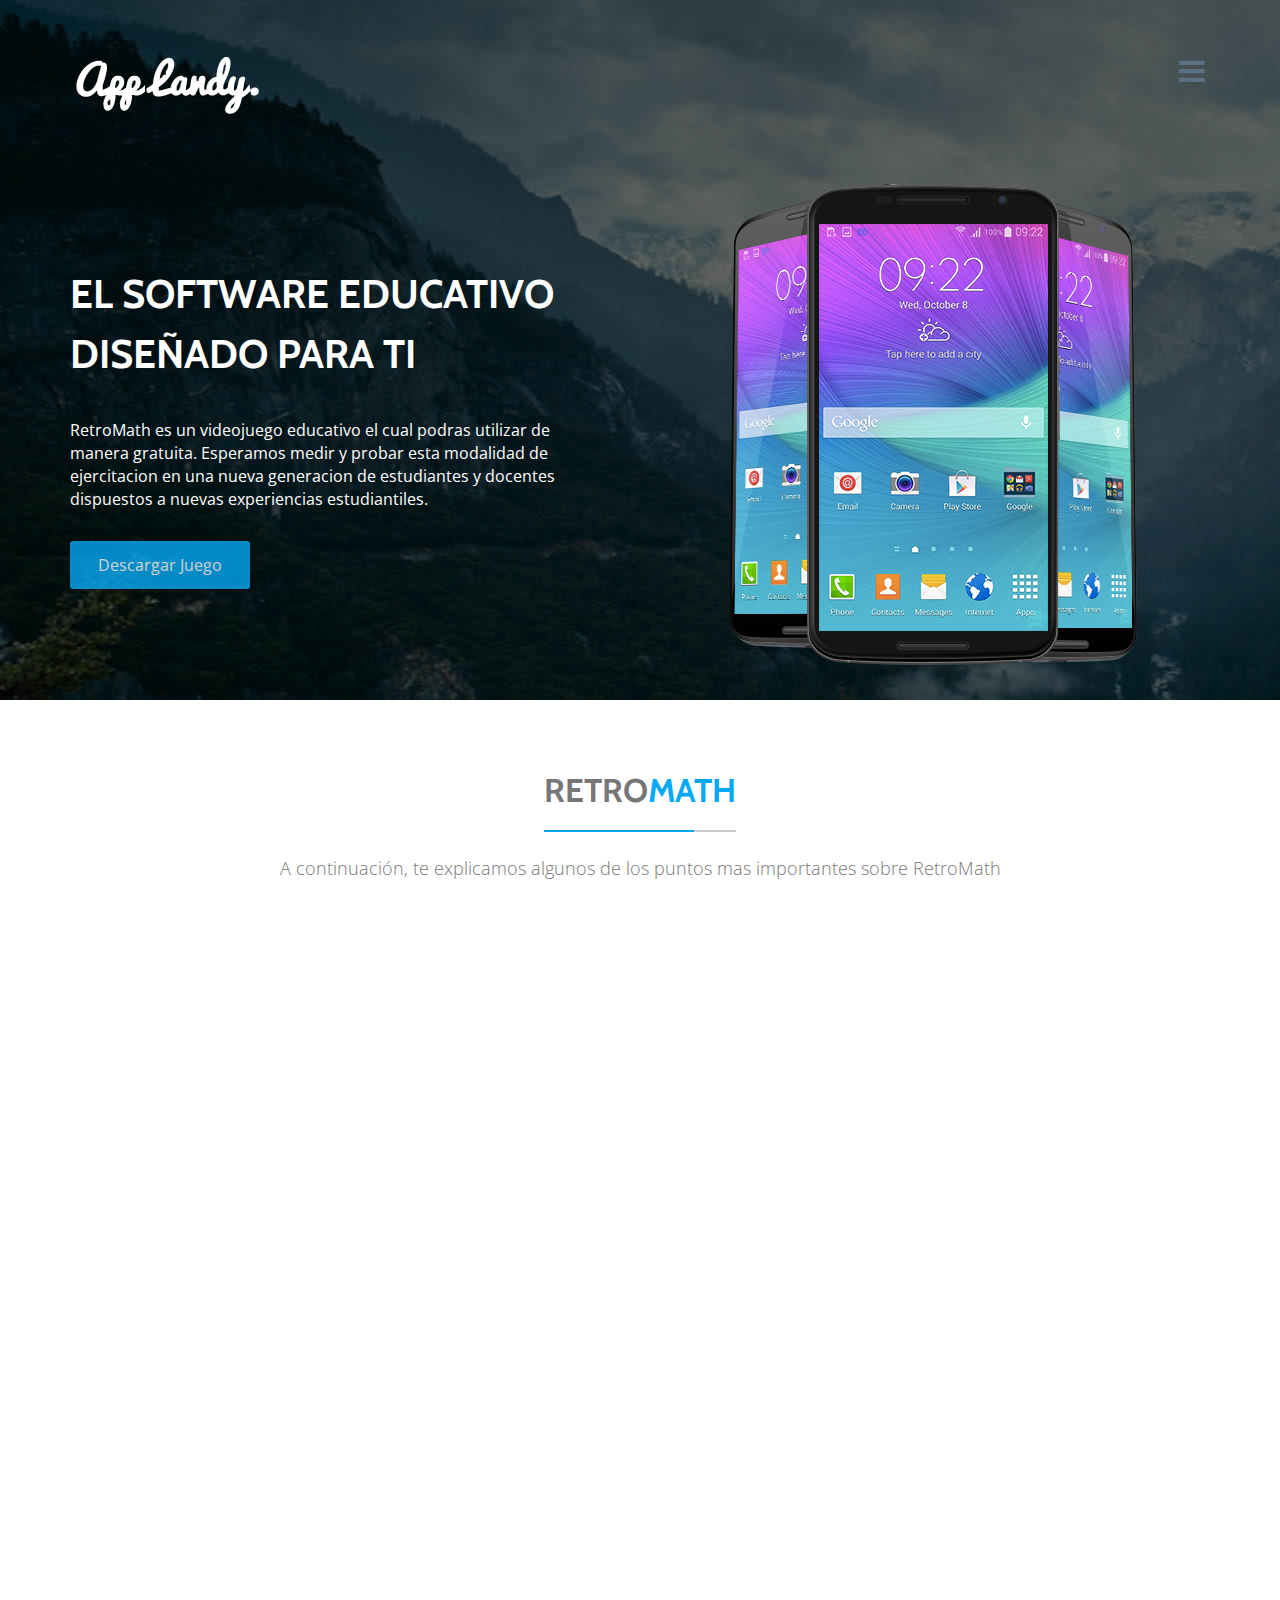
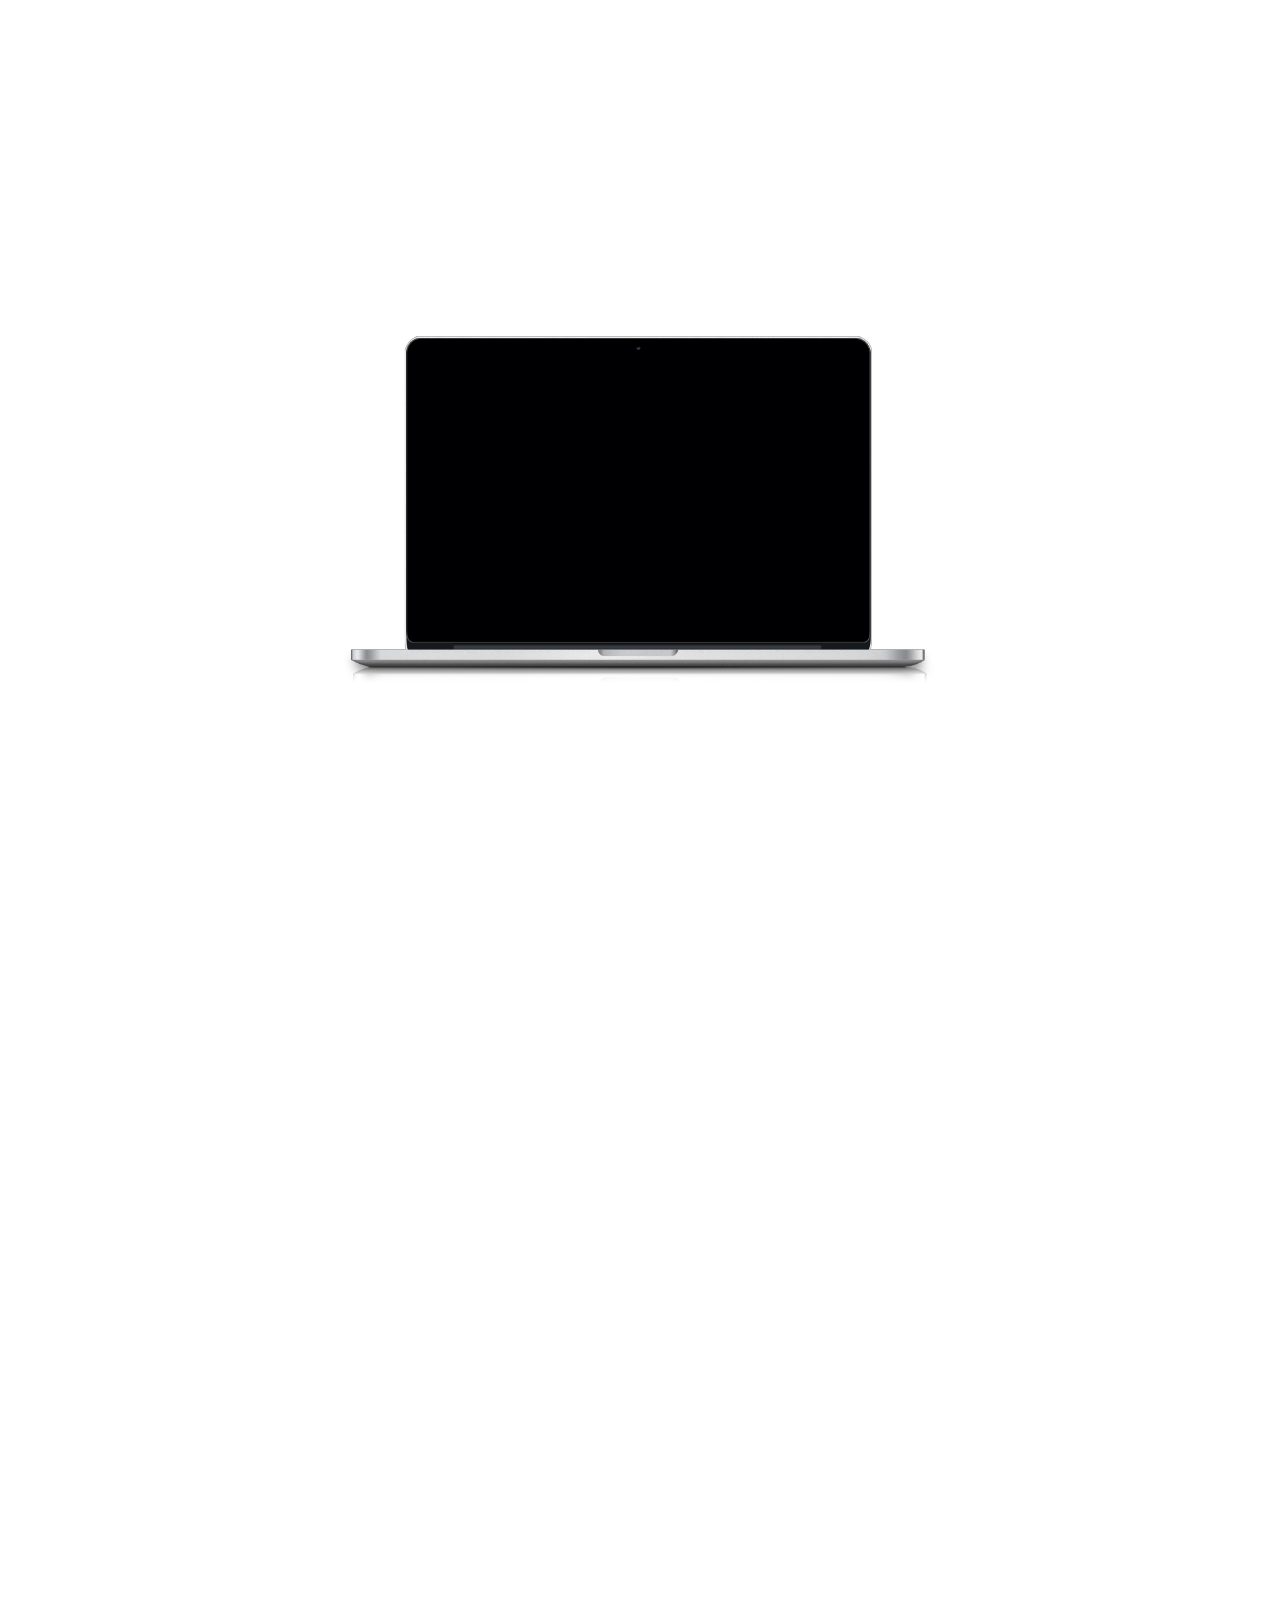
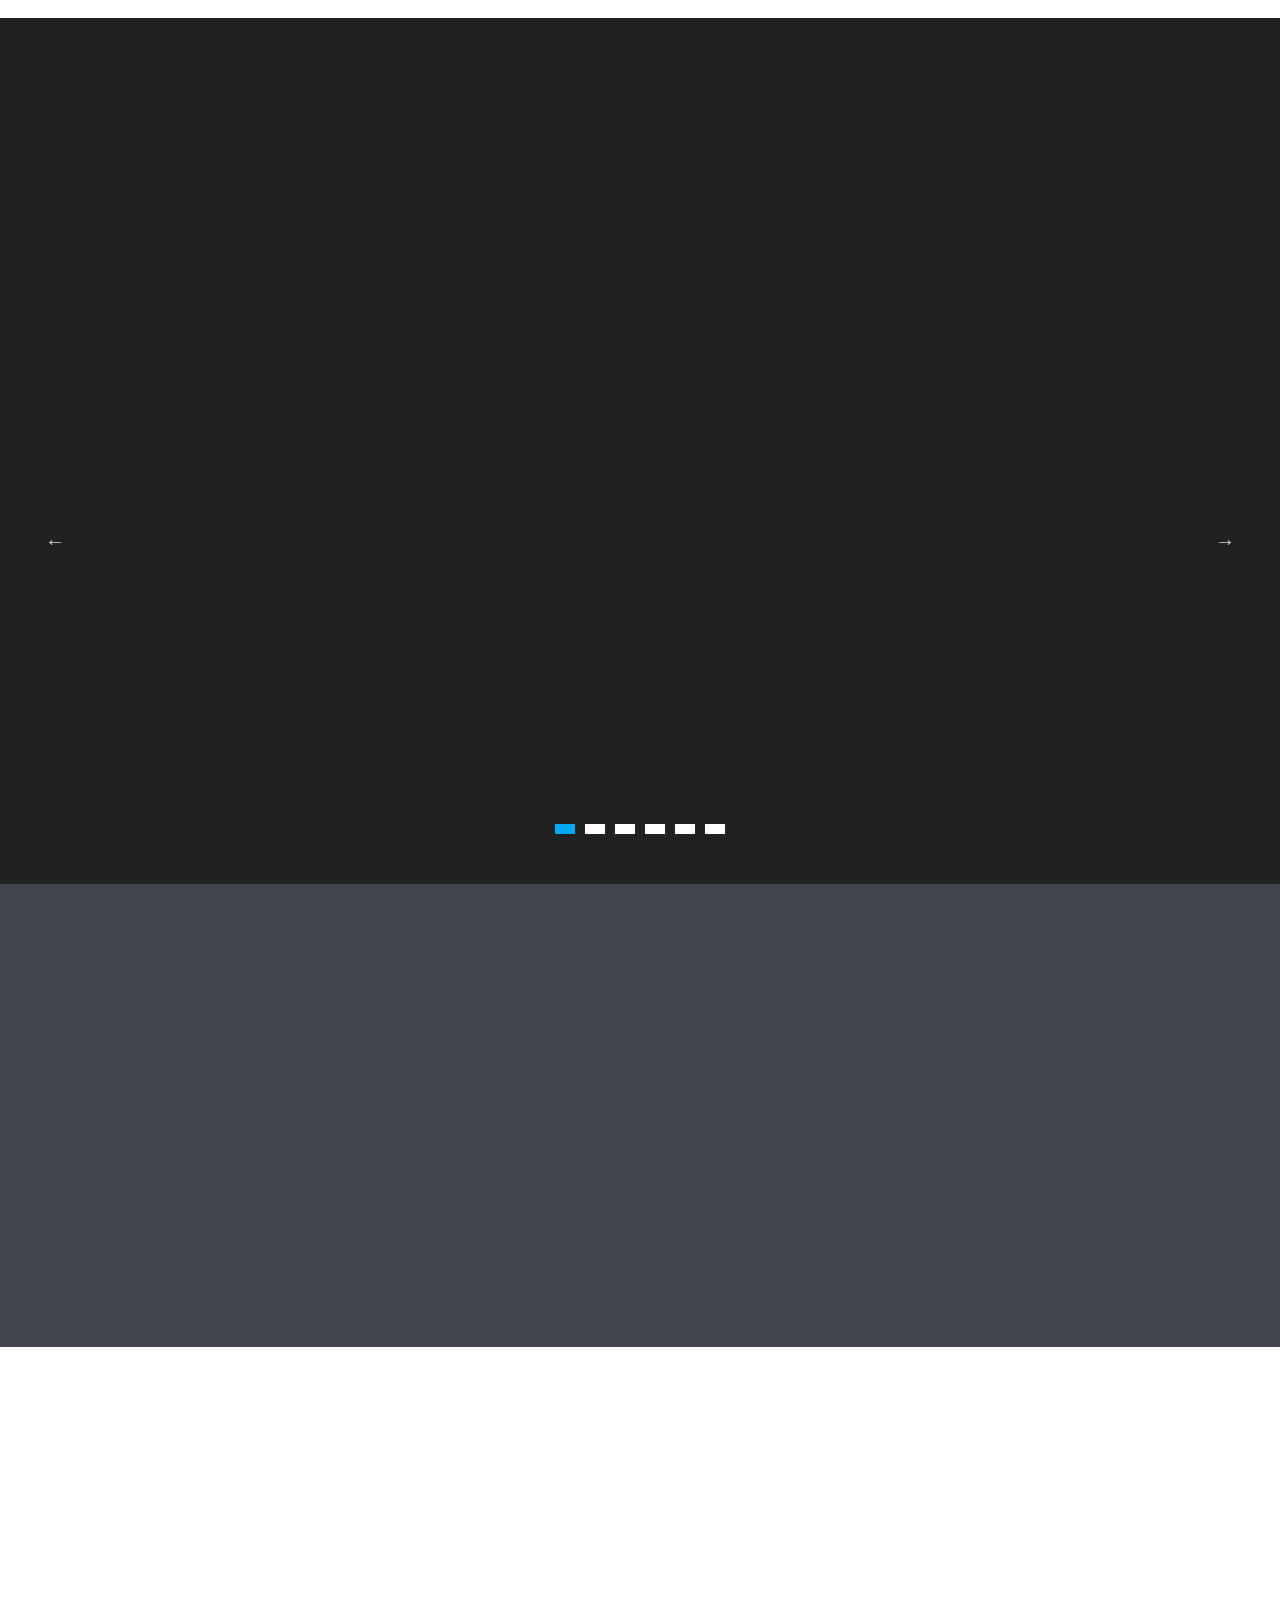
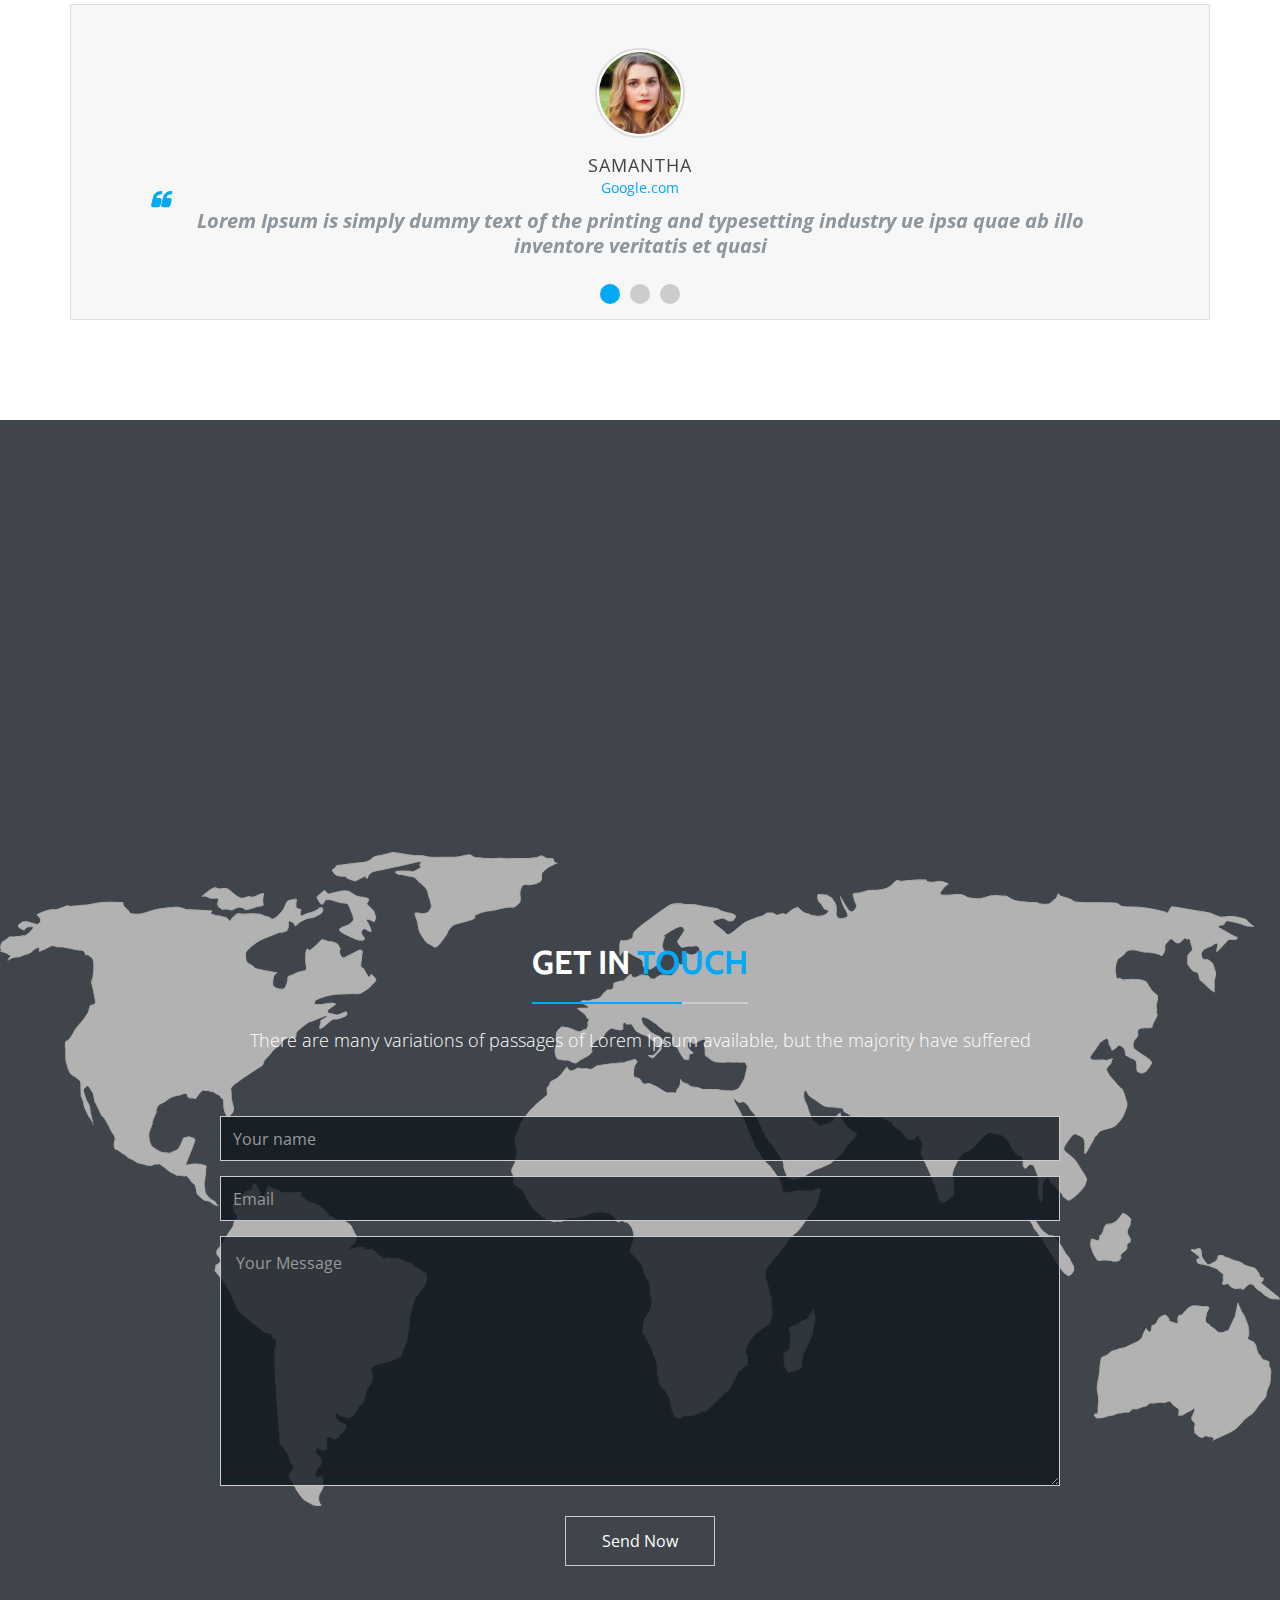
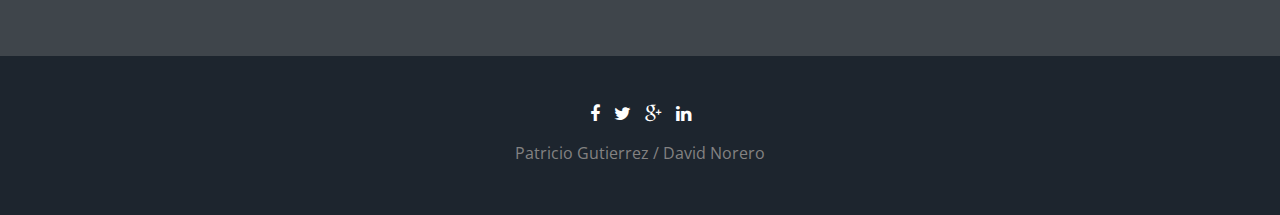
==== commit 692c3c7b: "Cambios en textos y vinculos" ====
--- a/index.html
+++ b/index.html
@@ -93,9 +93,9 @@
                 <div class="row">
                   <div class="col-md-6 col-sm-6">
                     <div class="header-bottom-left">
-                      <h1>Expose Your App with best way</h1>
-                      <p>Lorem Ipsum is simply dummy text of the printing and typesetting industry. Lorem Ipsum has been the industry's standard dummy text</p>
-                      <a class="download-btn" href="#">Download App</a>
+                      <h1>El software educativo diseñado para ti</h1>
+                      <p>RetroMath es un videojuego educativo el cual podras utilizar de manera gratuita. Esperamos medir y probar esta modalidad de ejercitacion en una nueva generacion de estudiantes y docentes dispuestos a nuevas experiencias estudiantiles.</p>
+                      <a class="download-btn" href="#">Descargar Juego</a>
                     </div>
                   </div>
                   <div class="col-md-6 col-sm-6">
@@ -121,8 +121,8 @@
       <div class="row">
         <div class="col-md-12">
           <div class="title-area">
-            <h2 class="title">Awesome <span>Features</span></h2>
-            <p>There are many variations of passages of Lorem Ipsum available, but the majority have suffered alteration in some form, by injected humour</p>
+            <h2 class="title">RETRO<span>MATH</span></h2>
+            <p>A continuación, te explicamos algunos de los puntos mas importantes sobre RetroMath</p>
           </div>
         </div>
         <div class="col-md-12">
@@ -135,15 +135,15 @@
                     <li class="wow fadeInLeft" data-wow-duration="0.5s" data-wow-delay="0.5s">
                       <i class="fa fa-desktop"></i>
                       <div class="features-content">
-                        <h4>Bootstrap 3.3</h4>
-                        <p>Lorem Ipsum is simply dummy text of the printing and typesetting</p>
+                        <h4>Disponible en computadores</h4>
+                        <p>RetroMath está disponible en computadores de escritorio Windows, MacOS y Linux</p>
                       </div>
                     </li>
                     <li class="wow fadeInLeft" data-wow-duration="0.75s" data-wow-delay="0.75s">
                       <i class="fa fa-edit"></i>
                       <div class="features-content">
-                        <h4>Easy to Customize</h4>
-                        <p>Lorem Ipsum is simply dummy text of the printing and typesetting</p>
+                        <h4>Registra tus datos</h4>
+                        <p>Tendrás la posibilidad de ingresar con tus datos personales al juego</p>
                       </div>
                     </li>
                     <li class="wow fadeInLeft" data-wow-duration="1s" data-wow-delay="1s">
@@ -588,7 +588,7 @@
             <a href="#"><i class="fa fa-linkedin"></i></a>
           </div>
           <div class="footer-text">
-            <p>Designed by <a href="http://www.markups.io/">MarkUps.io</a></p>
+            <p><a href="https://www.youtube.com/channel/UC-T8pWYf3C0s5u5lKQAeBmA?view_as=subscriber"> Patricio Gutierrez / David Norero </a></p>
           </div>
         </div>
       </div>
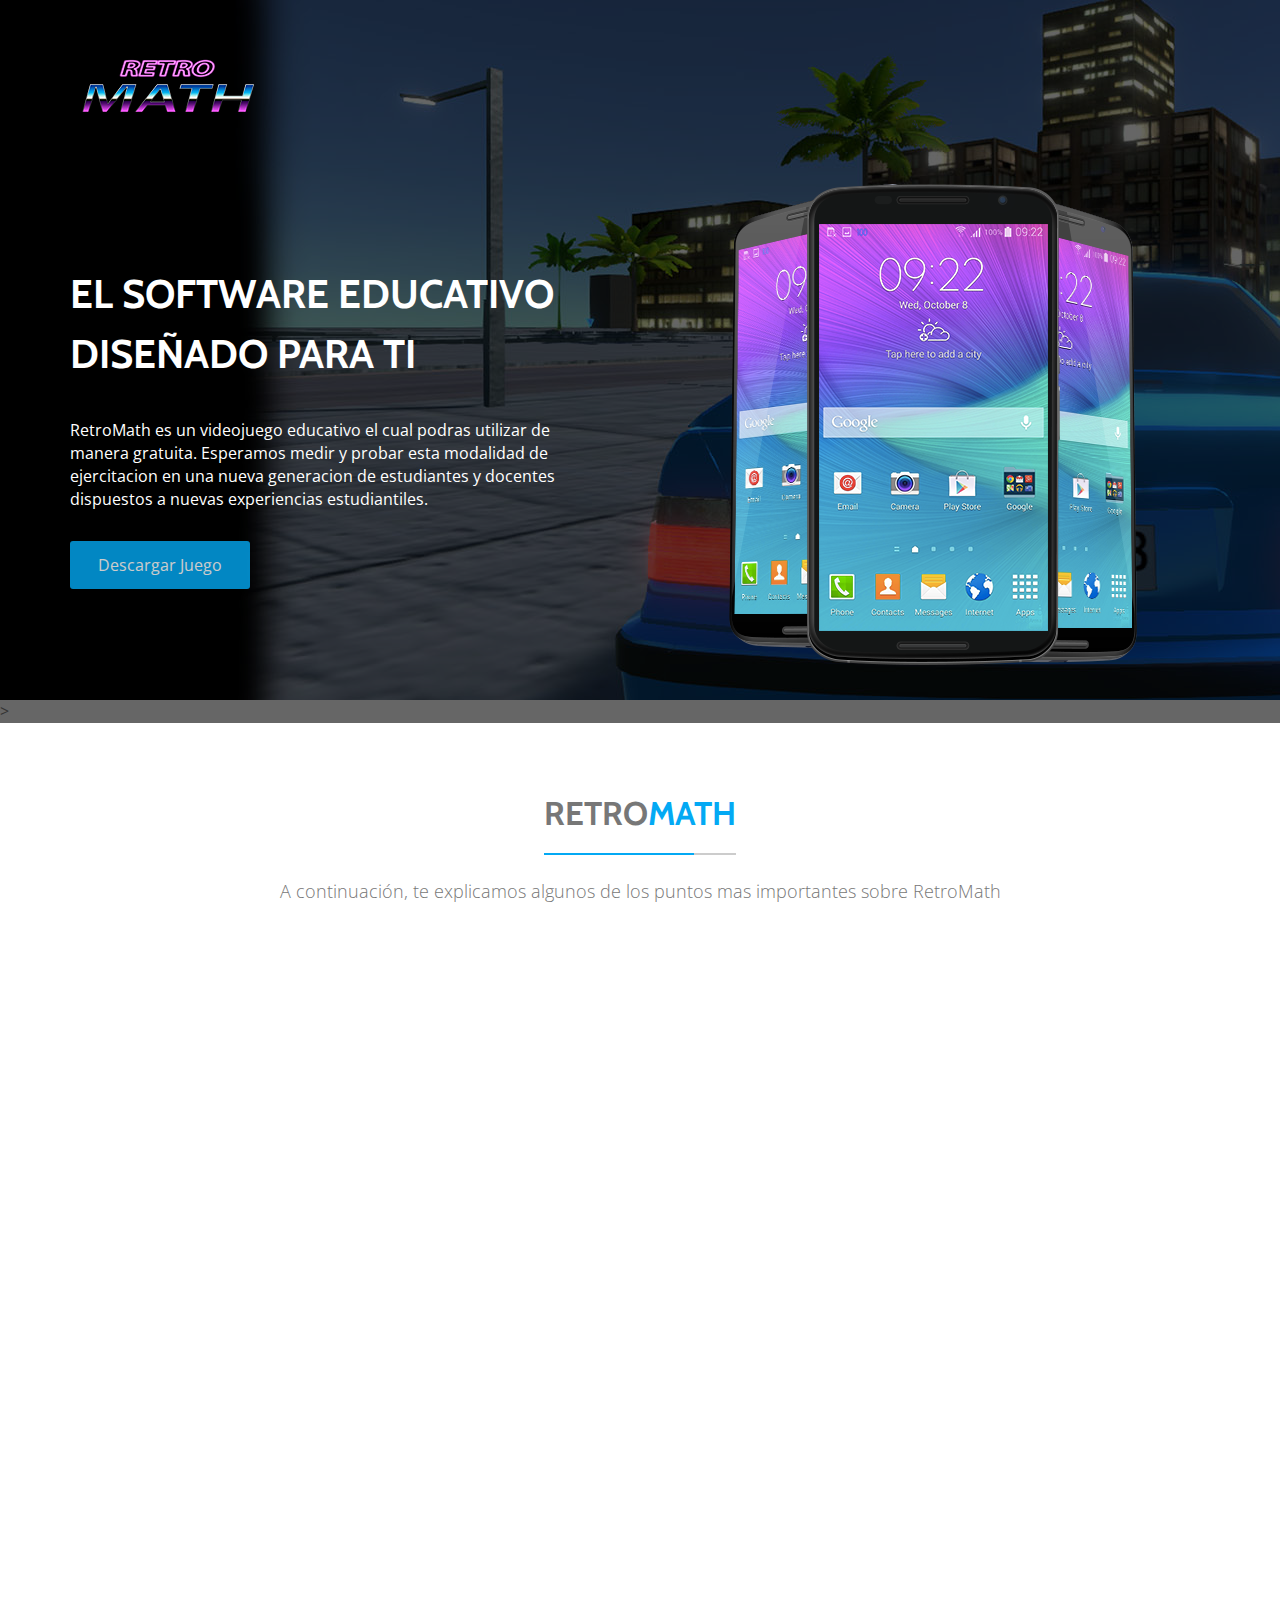
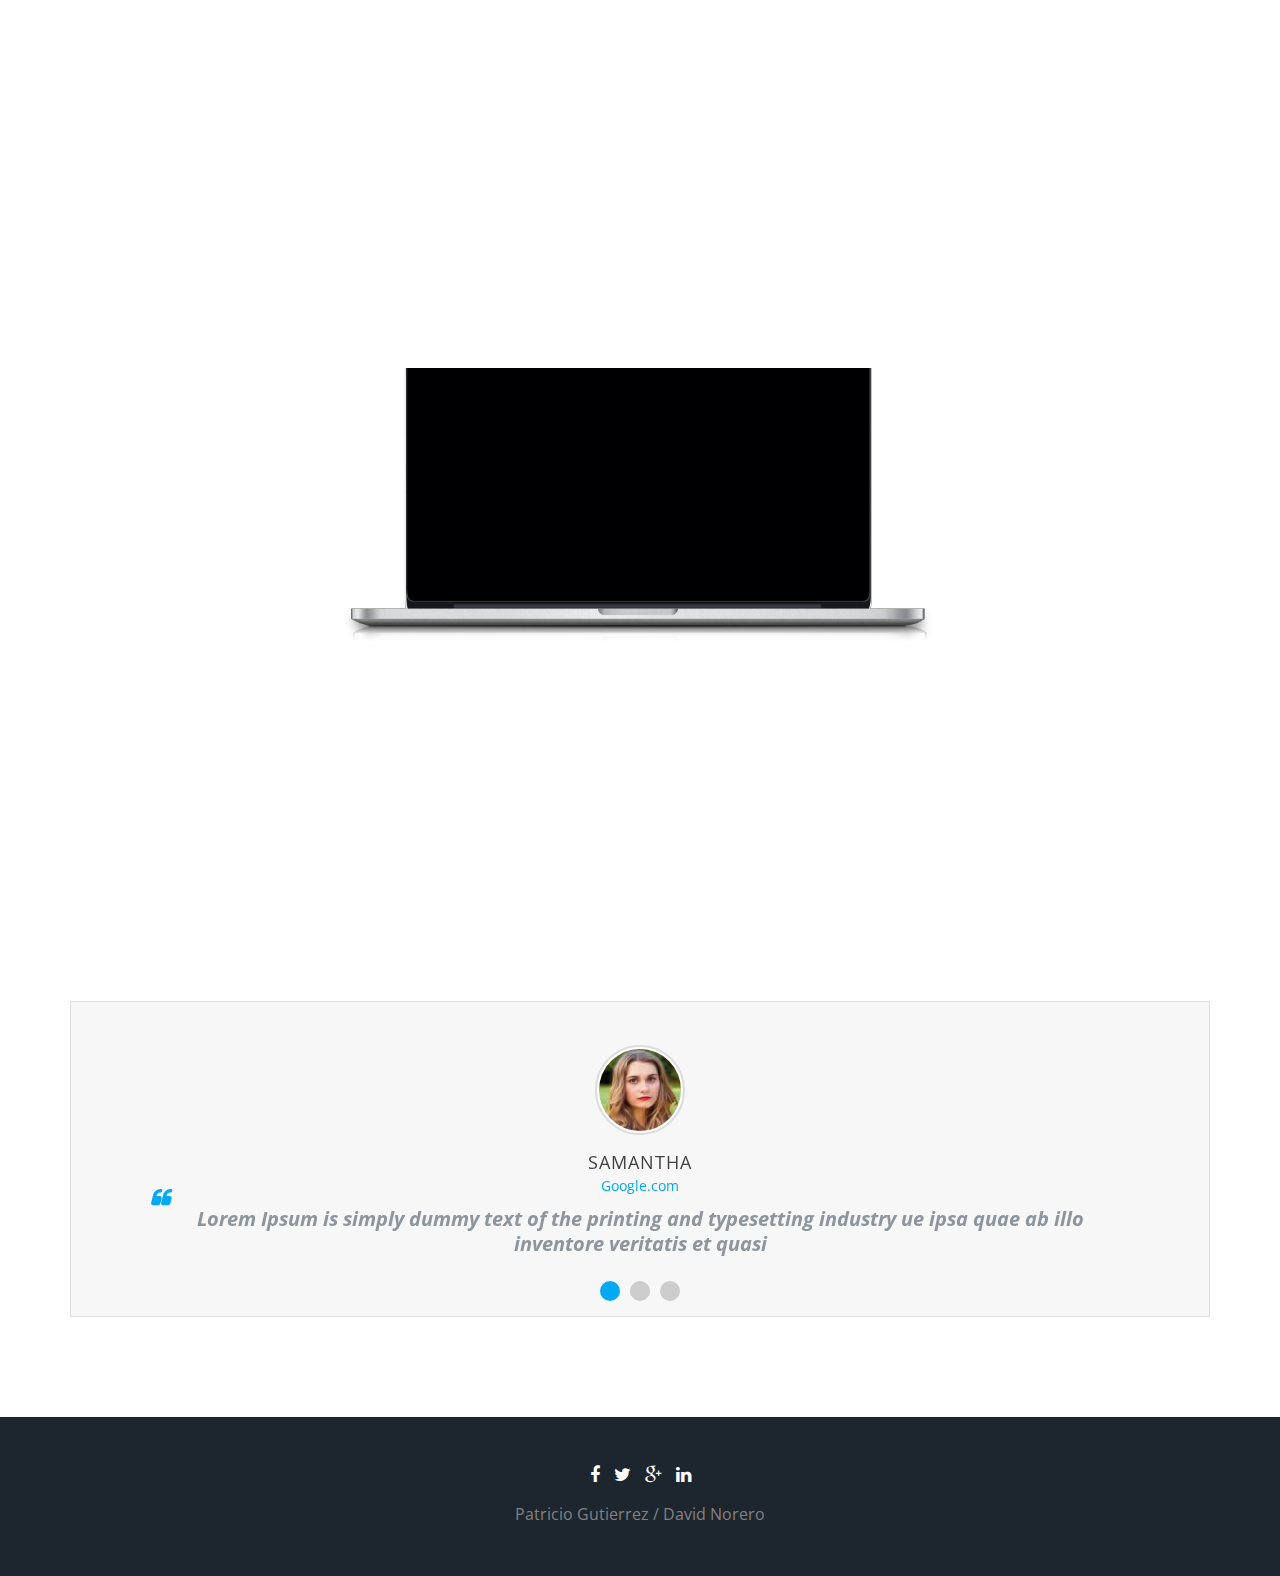
==== commit 3a2701c2: "Cambio en imagenes" ====
--- a/index.html
+++ b/index.html
@@ -48,7 +48,8 @@
   <!-- END PRELOADER -->
 
   
-  <!-- Start menu area -->
+  <!-- Start menu area 
+  	
   <div class="nav-area">      
     <a id="menu-btn" href="#"><i class="fa fa-bars"></i></a>
     <nav class="main-nav" id="main-menu">
@@ -65,13 +66,14 @@
       </ul>      
     </nav>
   </div>  
-  <!-- End menu area -->
+
+  End menu area -->
 
   <!-- Start header section --> 
   <header id="header">
     <div class="header-inner">
       <!-- Header image -->
-      <img src="assets/images/header-bg.jpg" alt="img">
+      <img src="assets/images/header-bg.jpg" alt="img" align="middle">>
       <div class="overlay">
         <div class="header-content">
           <div class="container">
@@ -149,15 +151,15 @@
                     <li class="wow fadeInLeft" data-wow-duration="1s" data-wow-delay="1s">
                       <i class="fa fa-object-ungroup"></i>
                       <div class="features-content">
-                        <h4>Creative Design</h4>
-                        <p>Lorem Ipsum is simply dummy text of the printing and typesetting</p>
+                        <h4>Desarrolla ejercicios matematicos</h4>
+                        <p>En RetroMath podrás ejercitar distintos topicos matematicos enfocados a 8º Básico</p>
                       </div>
                     </li>
                     <li class="wow fadeInLeft" data-wow-duration="1s" data-wow-delay="1s">
                       <i class="fa fa-flask"></i>
                       <div class="features-content">
-                        <h4>Easy to Use</h4>
-                        <p>Lorem Ipsum is simply dummy text of the printing and typesetting</p>
+                        <h4>Facil de usar</h4>
+                        <p>Utiliza y controla este juego como la mayoria de los juegos disponibles en el mercado</p>
                       </div>
                     </li>
                   </ul>
@@ -178,29 +180,29 @@
                     <li class="wow fadeInRight" data-wow-duration="0.5s" data-wow-delay="0.5s">
                       <i class="fa fa-rocket"></i>
                       <div class="features-content">
-                        <h4>Premium Quality</h4>
-                        <p>Lorem Ipsum is simply dummy text of the printing and typesetting</p>
+                        <h4>Experiencia de juego unica</h4>
+                        <p>A medida que avances podrás descubrir nuevas caracteristicas del juego</p>
                       </div>
                     </li>
                     <li class="wow fadeInRight" data-wow-duration="0.75s" data-wow-delay="0.75s">
                       <i class="fa fa-cogs"></i>
                       <div class="features-content">
-                        <h4>Different Colors</h4>
-                        <p>Lorem Ipsum is simply dummy text of the printing and typesetting</p>
+                        <h4>Ajusta caracteristicas del juego</h4>
+                        <p>Personaliza las caracteristicas del juego para jugar de manera optima</p>
                       </div>
                     </li>
                     <li class="wow fadeInRight" data-wow-duration="1s" data-wow-delay="1s">
                       <i class="fa fa-heart"></i>
                       <div class="features-content">
-                        <h4>User Friendly</h4>
-                        <p>Lorem Ipsum is simply dummy text of the printing and typesetting</p>
+                        <h4>Comparte tus logros</h4>
+                        <p>Visualiza los logros de tus amigos y otras personas en el juego</p>
                       </div>
                     </li>
                     <li class="wow fadeInRight" data-wow-duration="1s" data-wow-delay="1s">
                       <i class="fa fa-support"></i>
                       <div class="features-content">
-                        <h4>24/7 Support</h4>
-                        <p>Lorem Ipsum is simply dummy text of the printing and typesetting</p>
+                        <h4>Compite y gana</h4>
+                        <p>Supera la puntuacion de tus amigos para que todos puedan ver tus logros</p>
                       </div>
                     </li>
                   </ul>
@@ -228,7 +230,7 @@
           </div>  
           <div class="col-md-12">
             <div class="howit-works-video">
-              <iframe src="https://player.vimeo.com/video/33790882" width="428" height="276" frameborder="0" webkitallowfullscreen mozallowfullscreen allowfullscreen></iframe>                  
+				<iframe class="embed-responsive-item" src="https://www.youtube.com/watch?v=YlUKcNNmywk" allowfullscreen></iframe>
             </div>
           </div>
           </div>
@@ -238,7 +240,13 @@
   </section>
   <!-- End how it works -->
 
-  <!-- start pricing table -->
+
+<!-- start pricing table -->
+<!-- BLOQUEADO
+
+
+
+  
   <section id="pricing-table">
     <div class="container">
       <div class="row">
@@ -251,7 +259,7 @@
         <div class="col-md-12">
           <div class="pricing-table-content">
             <div class="row">
-              <!-- Start single plan -->
+             
               <div class="col-md-3 col-sm-6">                    
                 <div class="single-plan wow fadeInUp" data-wow-duration="0.5s" data-wow-delay="0.5s">
                   <div class="single-plan-head">
@@ -272,8 +280,8 @@
                   </div>
                 </div>
               </div>
-              <!-- End single plan -->
-              <!-- Start single plan -->
+              
+              
               <div class="col-md-3 col-sm-6">
                 <div class="single-plan wow fadeInUp" data-wow-duration="0.75s" data-wow-delay="0.75s">
                   <div class="single-plan-head">
@@ -294,8 +302,7 @@
                   </div>
                 </div>
               </div>
-              <!-- End single plan -->
-              <!-- Start single plan -->
+             
               <div class="col-md-3 col-sm-6">
                 <div class="single-plan feature-price wow fadeInUp" data-wow-duration="1s" data-wow-delay="1s">
                   <div class="single-plan-head">
@@ -316,8 +323,7 @@
                   </div>
                 </div>
               </div>
-              <!-- End single plan -->
-              <!-- Start single plan -->
+   
               <div class="col-md-3 col-sm-6">
                 <div class="single-plan wow fadeInUp" data-wow-duration="1.25s" data-wow-delay="1.25s">
                   <div class="single-plan-head">
@@ -338,16 +344,14 @@
                   </div>
                 </div>
               </div>
-              <!-- End single plan -->
-            </div>
-          </div>
-        </div>
-      </div>
-    </div>
-  </section>
-  <!-- End pricing table -->
-
-  <!-- Start screenshot -->
+        
+            </div>
+          </div>
+        </div>
+      </div>
+    </div>
+  </section>
+
   <section id="screenshot">
     <div class="container">
       <div class="row">
@@ -422,9 +426,8 @@
       </div>
     </div>
   </section>
-  <!-- End screenshot -->
-
-  <!-- Start download app -->
+
+
   <section id="download-app">
     <div class="download-overlay">
       <div class="container">
@@ -435,10 +438,10 @@
               <p>There are many variations of passages of Lorem Ipsum available, but the majority have suffered alteration in some form, by injected humour</p>
             </div>
           </div>
-          <!-- Start download app content -->
+
           <div class="col-md-12">
             <div class="download-app-content">
-              <!-- Start single download -->
+
               <a class="single-download wow fadeInLeft" data-wow-duration="0.5s" data-wow-delay="0.5s" href="#">
                 <div class="download-icon">
                   <i class="fa fa-windows"></i>
@@ -448,7 +451,7 @@
                   <span>Windows Store</span>
                 </div>
               </a>
-              <!-- Start single download -->
+   
               <a class="single-download wow fadeInLeft" data-wow-duration="0.75s" data-wow-delay="0.75s" href="#">
                 <div class="download-icon">
                   <i class="fa fa-play"></i>
@@ -458,7 +461,7 @@
                   <span>Play Store</span>
                 </div>
               </a>
-              <!-- Start single download -->
+
               <a class="single-download wow fadeInLeft" data-wow-duration="1s" data-wow-delay="1s" href="#">
                 <div class="download-icon">
                   <i class="fa fa-apple"></i>
@@ -474,8 +477,8 @@
       </div>
     </div>
   </section>
-  <!-- End download app -->
-
+
+ 			BLOQUEADO-->
   <!-- Start testimonial -->
   <section id="testimonial">
     <div class="container">
@@ -516,7 +519,7 @@
   </section>
   <!-- End testimonial -->
 
-  <!-- Start subscribe -->
+  <!-- Start subscribe 
   <section id="subscribe">
     <div class="download-overlay">
       <div class="container">
@@ -527,7 +530,7 @@
               <p>There are many variations of passages of Lorem Ipsum available, but the majority have suffered alteration in some form, by injected humour</p>
             </div>
           </div>
-          <!-- Start download app content -->
+    
           <div class="col-md-12">
             <div class="subscribe-content wow fadeInLeft">
               <form action="" class="subcr-form">
@@ -541,9 +544,9 @@
       </div>
     </div>
   </section>
-  <!-- End download app -->
-
-  <!-- Start contact -->
+  End download app -->
+
+  <!-- Start contact 
   <section id="contact">
     <div class="container">
       <div class="row">
@@ -574,7 +577,7 @@
       </div>
     </div>
   </section>
-  <!-- End contact -->
+   End contact -->
 
   <!-- Start footer -->
   <footer id="footer">
--- a/style.css
+++ b/style.css
@@ -602,6 +602,7 @@
 }
 
 
+
 .single-plan-head h5 {
 	color: #fff;
 	font-size: 30px;
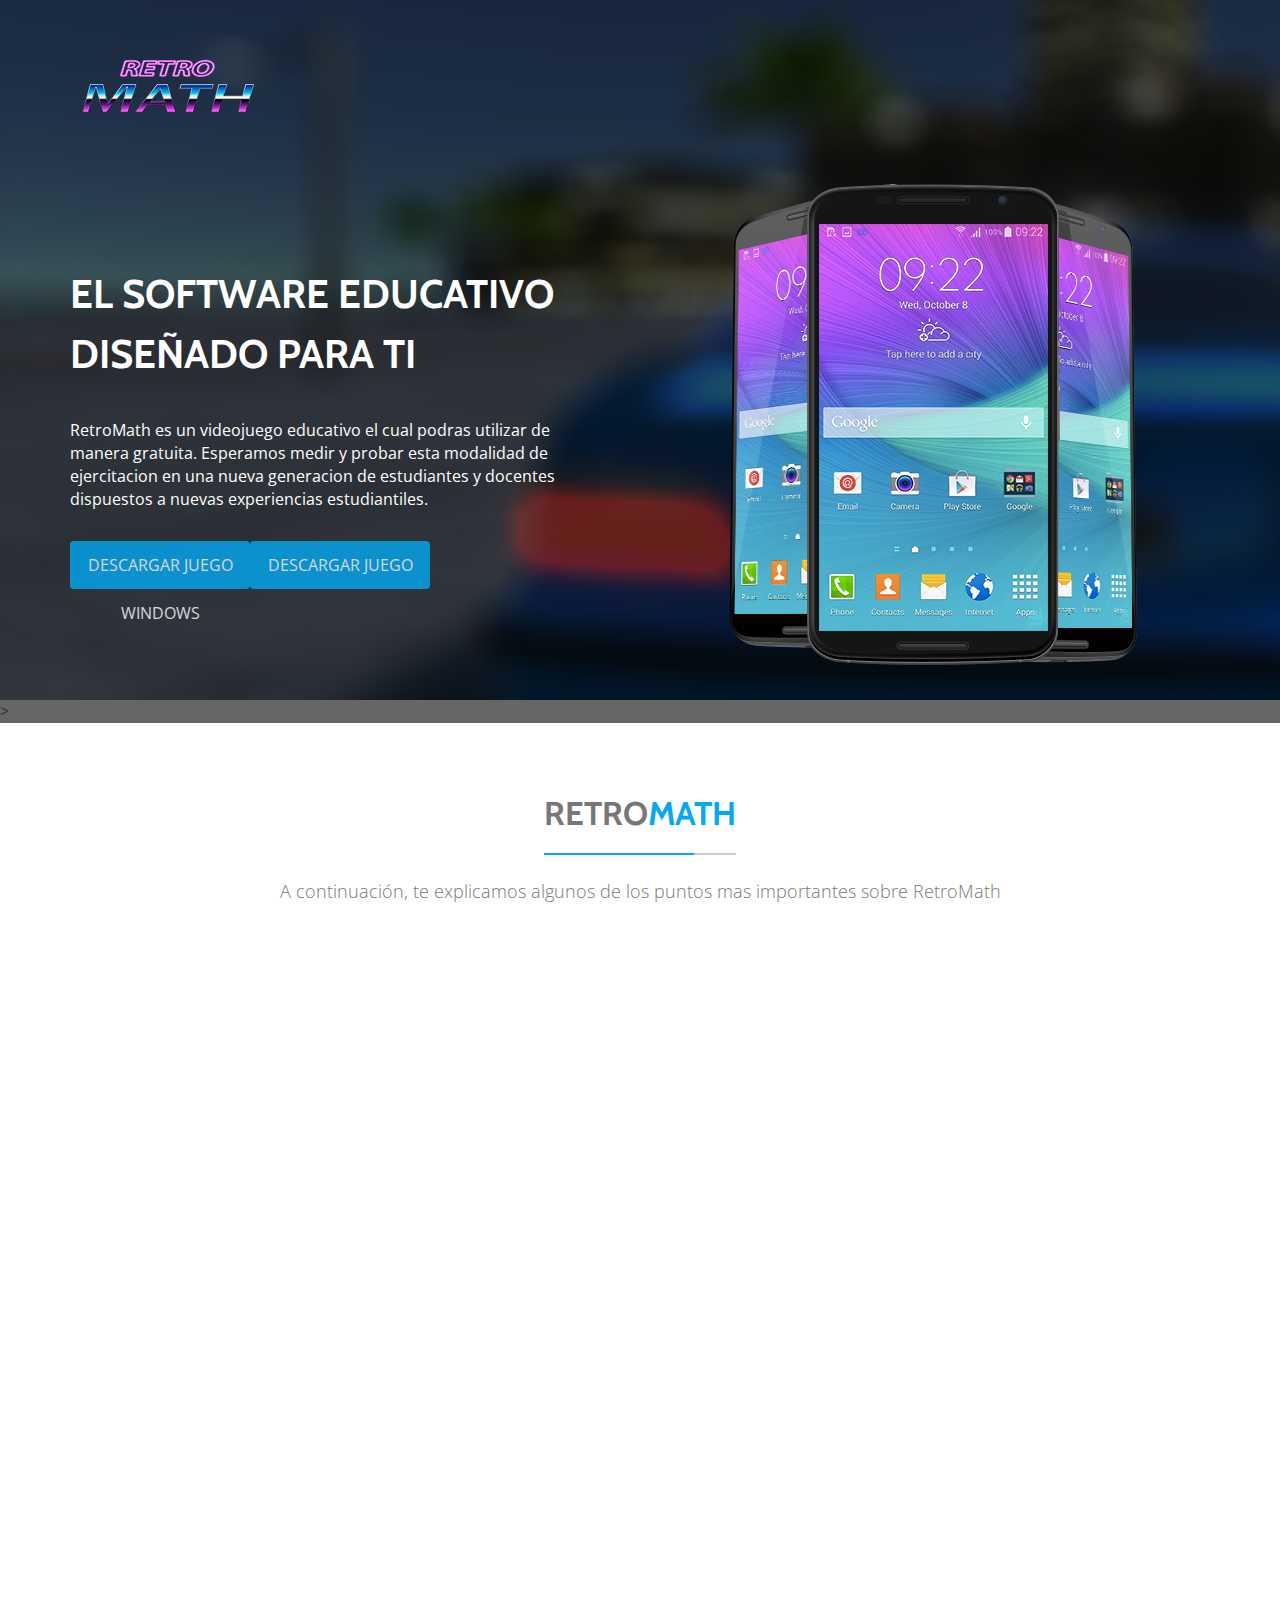
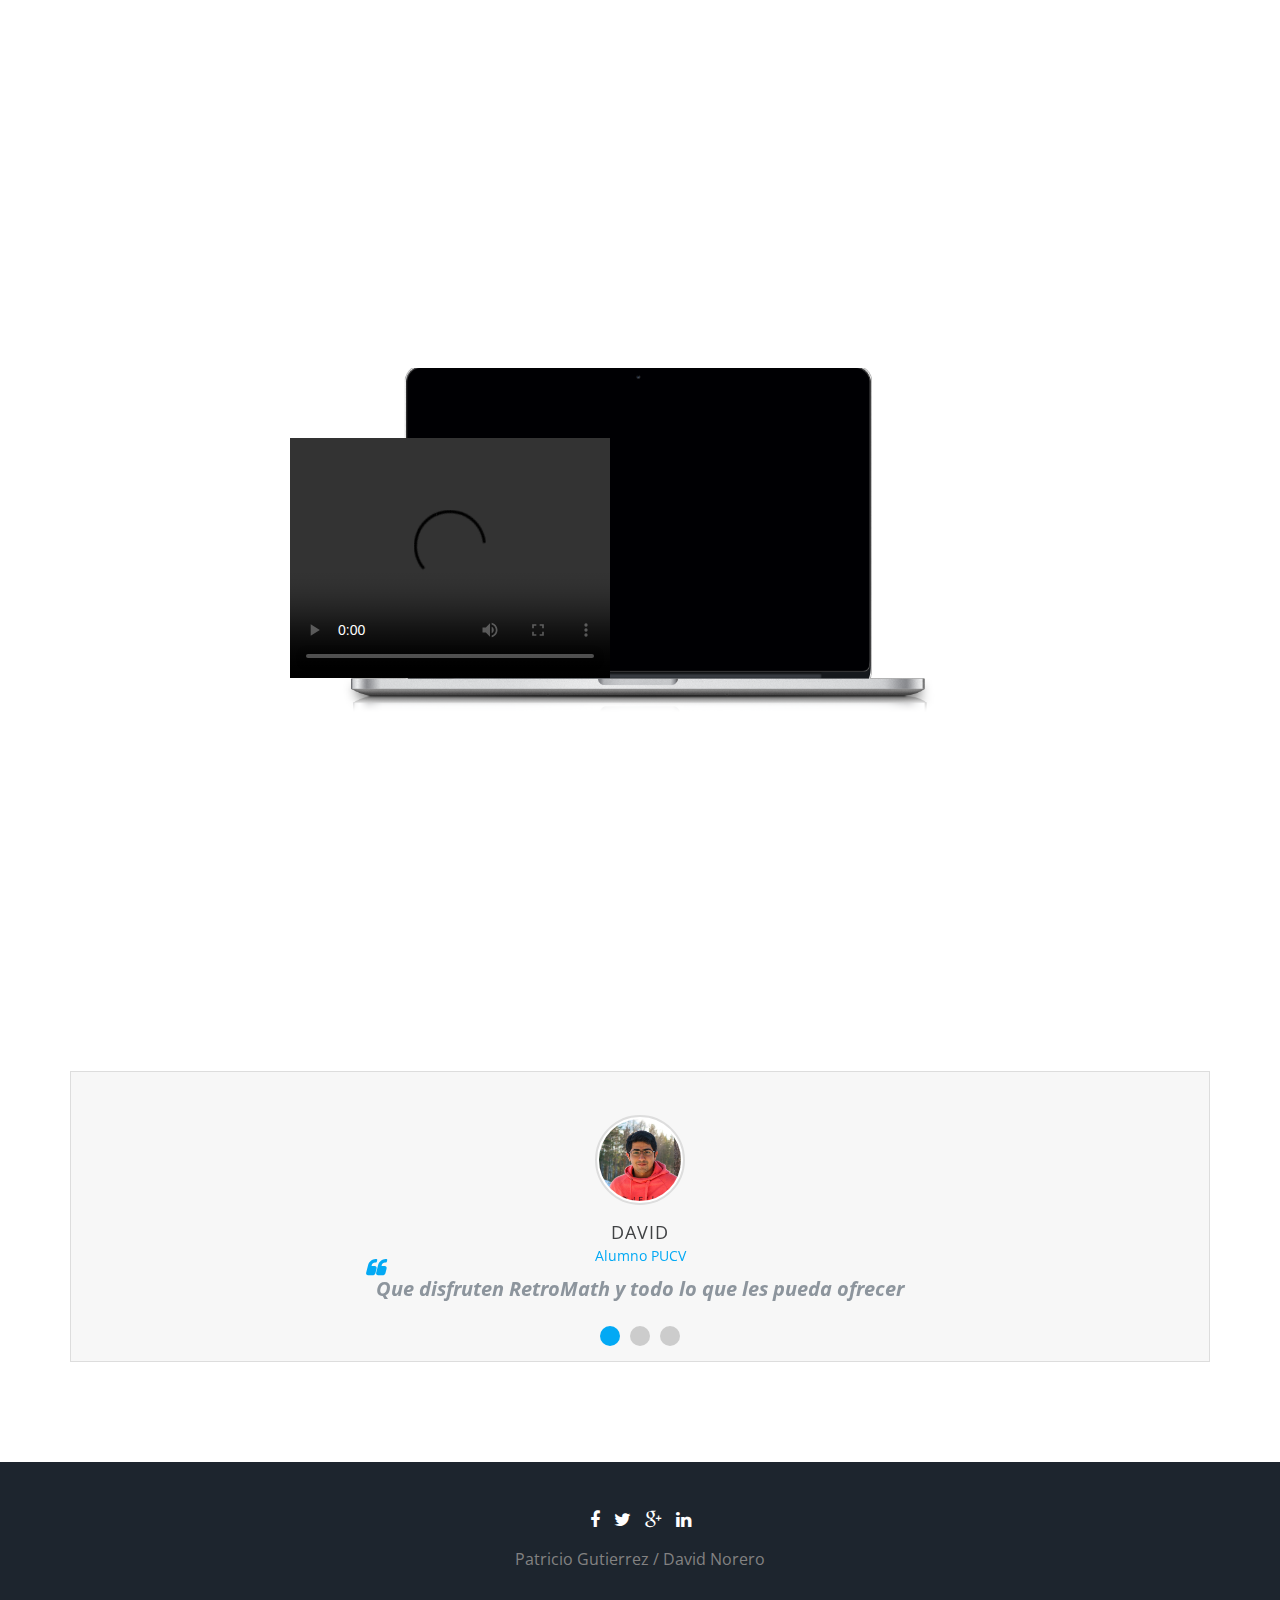
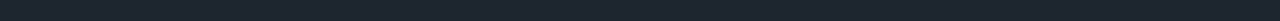
==== commit ad77b7f4: "Cambios de diseño" ====
--- a/index.html
+++ b/index.html
@@ -49,7 +49,7 @@
 
   
   <!-- Start menu area 
-  	
+
   <div class="nav-area">      
     <a id="menu-btn" href="#"><i class="fa fa-bars"></i></a>
     <nav class="main-nav" id="main-menu">
@@ -73,7 +73,7 @@
   <header id="header">
     <div class="header-inner">
       <!-- Header image -->
-      <img src="assets/images/header-bg.jpg" alt="img" align="middle">>
+      <img src="assets/images/header-bg.png" alt="img" align="middle">>
       <div class="overlay">
         <div class="header-content">
           <div class="container">
@@ -97,7 +97,8 @@
                     <div class="header-bottom-left">
                       <h1>El software educativo diseñado para ti</h1>
                       <p>RetroMath es un videojuego educativo el cual podras utilizar de manera gratuita. Esperamos medir y probar esta modalidad de ejercitacion en una nueva generacion de estudiantes y docentes dispuestos a nuevas experiencias estudiantiles.</p>
-                      <a class="download-btn" href="#">Descargar Juego</a>
+                      <a class="download-btn" href="JuegoDescargable/enb.rar" download="">DESCARGAR JUEGO WINDOWS</a>
+                      <a class="download-btn" href="JuegoDescargable/enb.rar" download="">DESCARGAR JUEGO</a>
                     </div>
                   </div>
                   <div class="col-md-6 col-sm-6">
@@ -230,7 +231,12 @@
           </div>  
           <div class="col-md-12">
             <div class="howit-works-video">
-				<iframe class="embed-responsive-item" src="https://www.youtube.com/watch?v=YlUKcNNmywk" allowfullscreen></iframe>
+				
+				<video width="320" height="240" controls>
+				<source src="videos/03 Cowboy Bebop 3 La jugadora [by rastaman].mp4" type="video/mp4">
+  					
+				Your browser does not support the video tag.
+				</video>                 
             </div>
           </div>
           </div>
@@ -493,24 +499,24 @@
           <div class="testimonial-slider">
             <!-- single slide -->
             <div class="testimonial-single-slide">               
-              <img class="testi-avatar" src="assets/images/testi1.jpg" alt="testimonial img">
-              <p class="testi-name">Samantha</p>
-              <p class="testi-company">Google.com</p>
-              <p class="testi-text">Lorem Ipsum is simply dummy text of the printing and typesetting industry ue ipsa quae ab illo inventore veritatis et quasi</p>
+              <img class="testi-avatar" src="assets/images/david.jpg" alt="testimonial img">
+              <p class="testi-name">David</p>
+              <p class="testi-company">Alumno PUCV</p>
+              <p class="testi-text">Que disfruten RetroMath y todo lo que les pueda ofrecer</p>
             </div>
             <!-- single slide -->
             <div class="testimonial-single-slide">               
-              <img class="testi-avatar" src="assets/images/testi3.jpg" alt="testimonial img">
-              <p class="testi-name">Alexander</p>
-              <p class="testi-company">Twitter.com</p>
-              <p class="testi-text">Lorem Ipsum is simply dummy text of the printing and typesetting industry ue ipsa</p>
+              <img class="testi-avatar" src="assets/images/pato.jpg" alt="testimonial img">
+              <p class="testi-name">Patricio</p>
+              <p class="testi-company">Alumno PUCV</p>
+              <p class="testi-text">Espero que les guste esta nueva propuesta</p>
             </div>
             <!-- single slide -->
             <div class="testimonial-single-slide">               
-              <img class="testi-avatar" src="assets/images/testi2.jpg" alt="testimonial img">
-              <p class="testi-name">Victoria</p>
-              <p class="testi-company">Facebook.com</p>
-              <p class="testi-text">Lorem Ipsum is simply dummy text of the printing and typesetting industry ue ipsa</p>
+              <img class="testi-avatar" src="assets/images/ciudadano.jpg" alt="testimonial img">
+              <p class="testi-name">Jhon</p>
+              <p class="testi-company">Ciudadano RetroMath</p>
+              <p class="testi-text">Soy feliz siendo parte de este juego</p>
             </div>
           </div>
         </div>
--- a/style.css
+++ b/style.css
@@ -217,7 +217,7 @@
 
 
 .download-btn{
-	border-radius: 3px;
+	border-radius: 4px;
 	color: #ffffff;
 	display: block;
 	float: left;
@@ -1400,8 +1400,8 @@
 	  margin: 10px 0 0;
 	}
 	.download-btn {  
-	  margin-top: 20px; 
-	  width: 160px;
+	  margin-top: 30px; 
+	  width: 180px;
 	}
 	.header-bottom-right img {
 	  width: 45%;
@@ -1416,7 +1416,7 @@
 	.howit-works-video iframe {
 	  display: inline-block;	 
 	  margin-left: auto;
-	  width: 90%;
+	  width: 100%;
 	}
 	.slick-prev {
 	  left: 6px;
@@ -1535,8 +1535,8 @@
 	  font-size: 14px;
 	}
 	.download-btn {
-	  font-size: 15px;
-	  width: 150px;
+	  font-size: 25px;
+	  width: 180px;
 	}
 	.header-bottom-right {
 	  margin-top: 60px;
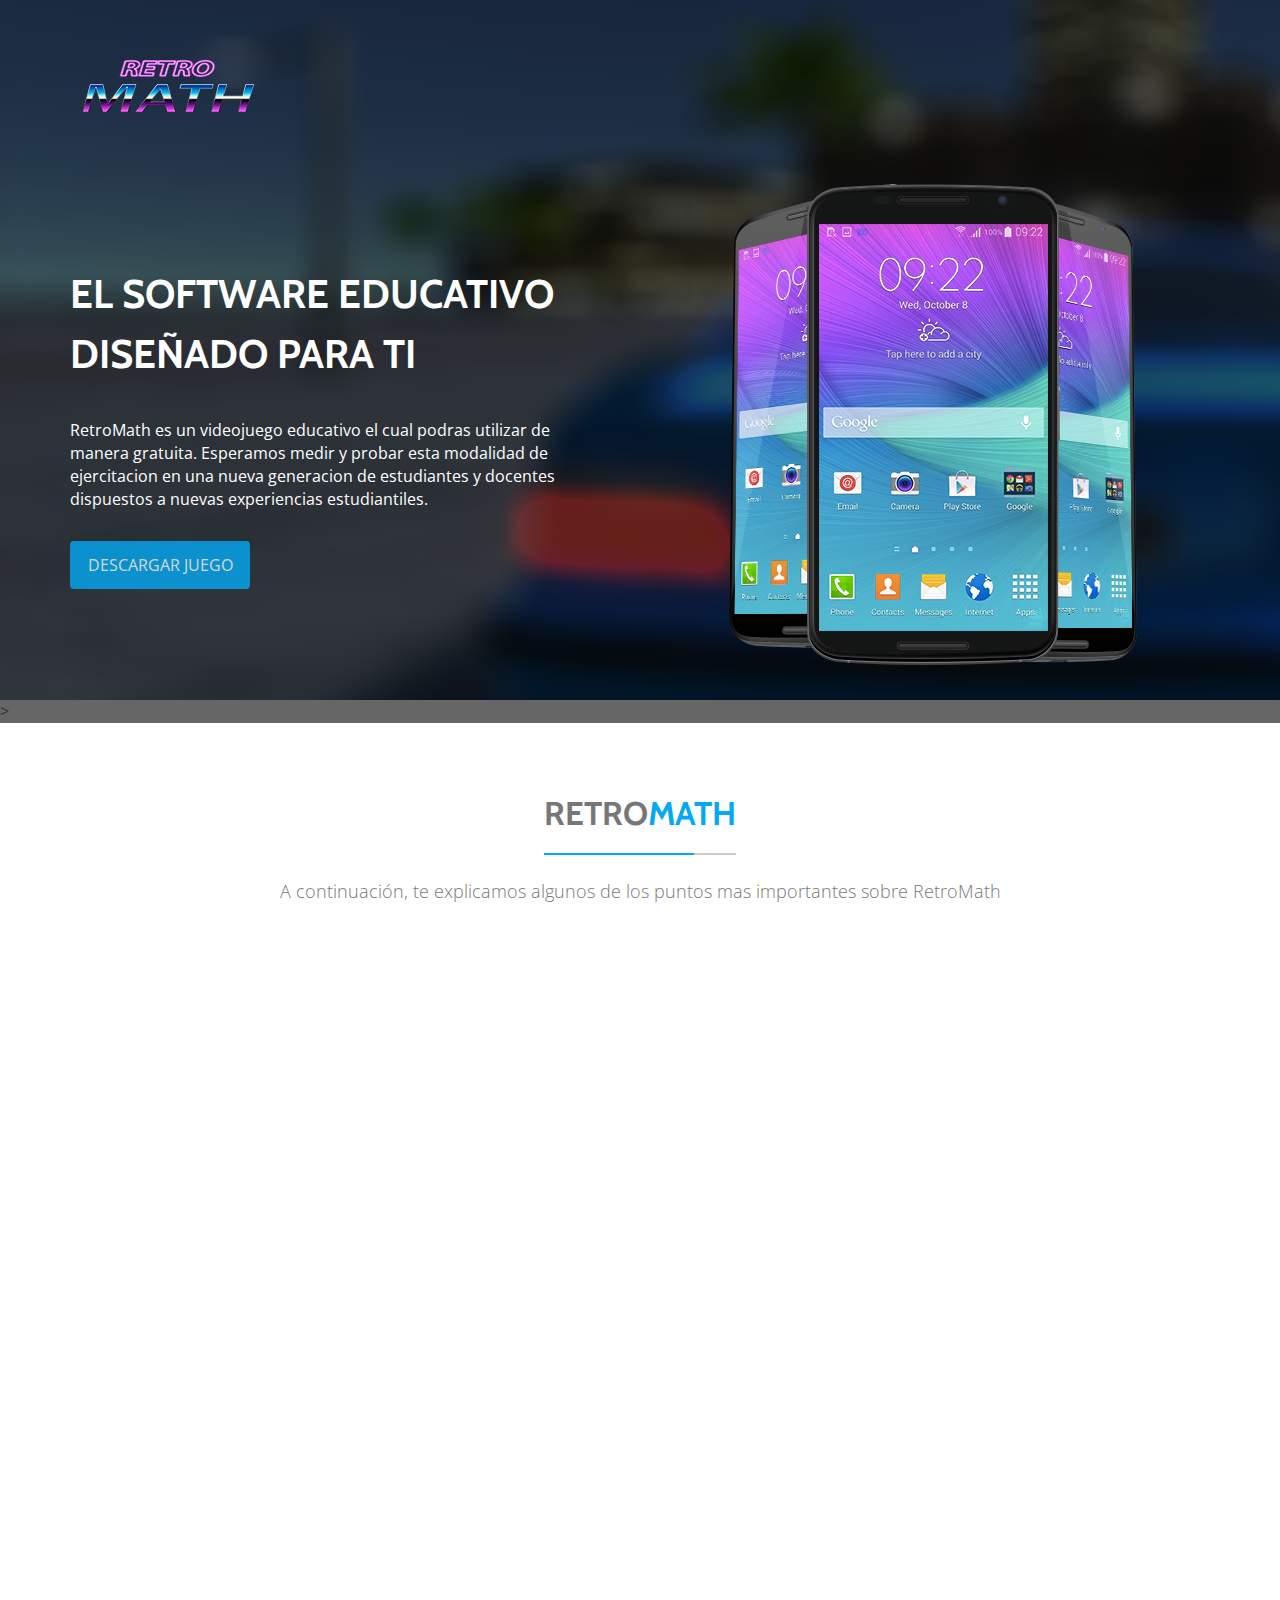
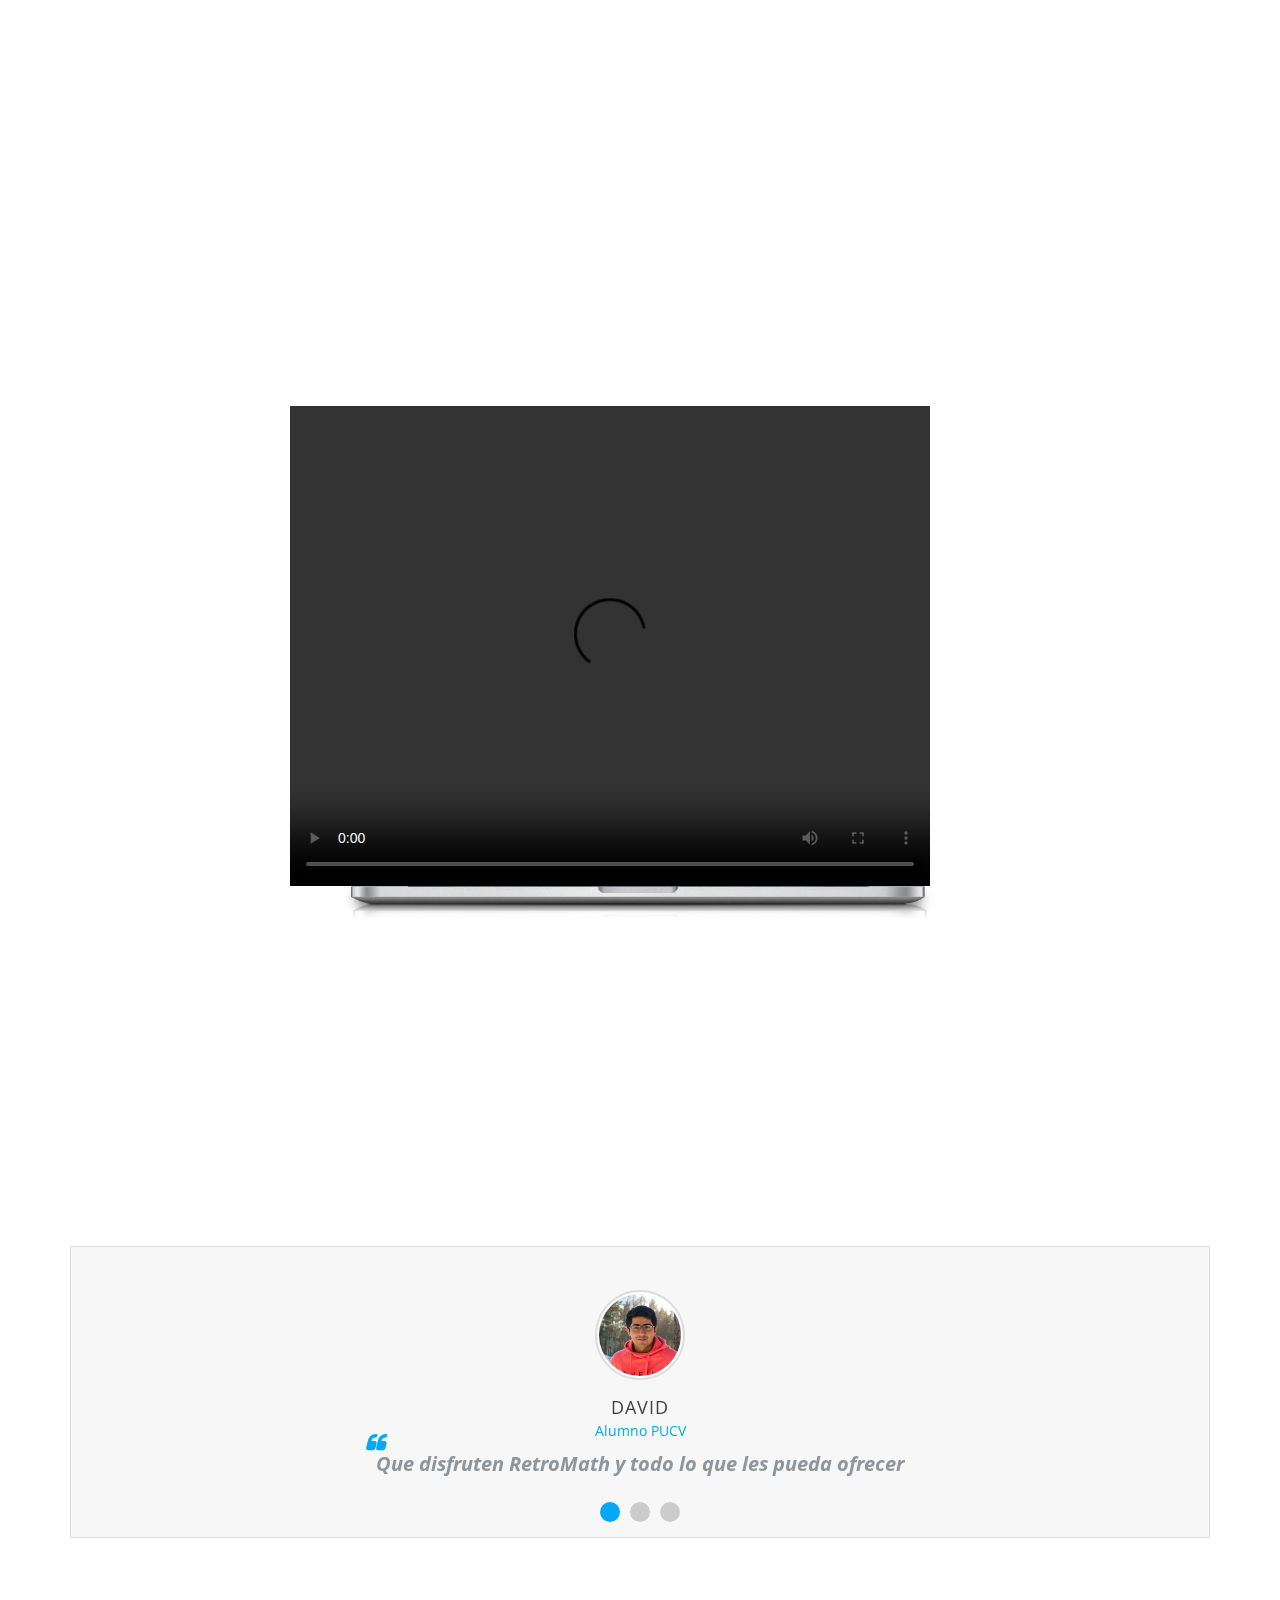
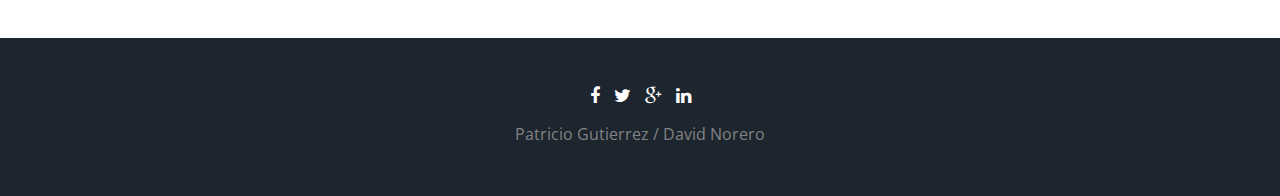
==== commit 474cb3bb: "Cambios en el boton de descarga" ====
--- a/index.html
+++ b/index.html
@@ -97,8 +97,8 @@
                     <div class="header-bottom-left">
                       <h1>El software educativo diseñado para ti</h1>
                       <p>RetroMath es un videojuego educativo el cual podras utilizar de manera gratuita. Esperamos medir y probar esta modalidad de ejercitacion en una nueva generacion de estudiantes y docentes dispuestos a nuevas experiencias estudiantiles.</p>
-                      <a class="download-btn" href="JuegoDescargable/enb.rar" download="">DESCARGAR JUEGO WINDOWS</a>
                       <a class="download-btn" href="JuegoDescargable/enb.rar" download="">DESCARGAR JUEGO</a>
+                      
                     </div>
                   </div>
                   <div class="col-md-6 col-sm-6">
@@ -225,14 +225,14 @@
         <div class="row">
           <div class="col-md-12">
             <div class="title-area wow fadeInLeft">
-              <h2 class="title">How it <span>Works</span></h2>
-              <p>There are many variations of passages of Lorem Ipsum available, but the majority have suffered alteration in some form, by injected humour</p>
+              <h2 class="title"><span>Como es RetroMath</span></h2>
+              <p>Podemos contarte muchos detalles de RetroMath, pero preferimos que lo veas tu mismo</p>
             </div>
           </div>  
           <div class="col-md-12">
             <div class="howit-works-video">
 				
-				<video width="320" height="240" controls>
+				<video width="640" height="480" controls>
 				<source src="videos/03 Cowboy Bebop 3 La jugadora [by rastaman].mp4" type="video/mp4">
   					
 				Your browser does not support the video tag.
@@ -491,8 +491,8 @@
       <div class="row">
         <div class="col-md-12">
           <div class="title-area wow fadeInLeft">
-            <h2 class="title">Clients <span>Feedback</span></h2>
-            <p>There are many variations of passages of Lorem Ipsum available, but the majority have suffered alteration in some form, by injected humour</p>
+            <h2 class="title">Desarrolladores<span> RetroMath</span></h2>
+            <p>Presentamos una pequeña reseña de las personas encargadas del desarrollo de RetroMath</p>
           </div>
         </div>
         <div class="col-md-12">
